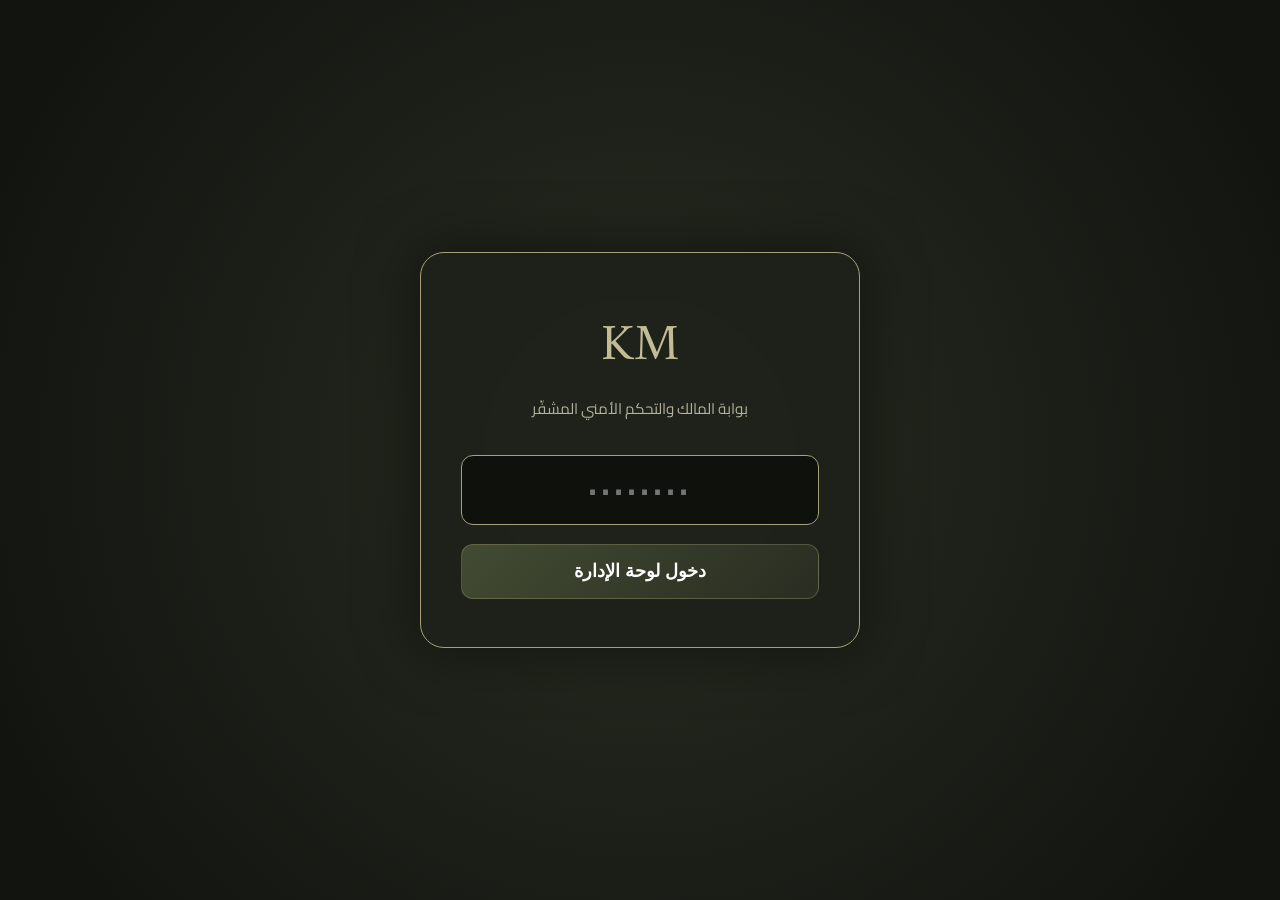
==== admin.html @ a10a1c2c "Add files via upload KM" ====
<!DOCTYPE html>
<html lang="ar" dir="rtl">
<head>
  <meta charset="UTF-8">
  <meta name="viewport" content="width=device-width, initial-scale=1.0">
  <title>KM Parfums | بوابة الإدارة والتحكم الملكية الشاملة</title>
  <link rel="preconnect" href="https://fonts.googleapis.com">
  <link rel="preconnect" href="https://fonts.gstatic.com" crossorigin>
  <link href="https://fonts.googleapis.com/css2?family=Amiri:wght@700&family=Cairo:wght@400;600;700;800&display=swap" rel="stylesheet">
  <link rel="stylesheet" href="https://cdnjs.cloudflare.com/ajax/libs/font-awesome/6.5.0/css/all.min.css">
  
  <style>
    :root {
      --bg-deep: #161814;
      --bg-gradient: radial-gradient(circle at 50% 20%, #292d22 0%, #1e221a 50%, #121410 100%);
      --sidebar-bg: #191c14;
      --card-bg: rgba(41, 45, 34, 0.65);
      --card-inner: rgba(22, 24, 20, 0.85);
      --olive-dark: #292d22;
      --olive-deep: #424b32;
      --sand-gold: #a6a078;
      --sand-light: #c2bc95;
      --cream: #f1ebdd;
      --text: #f1ebdd;
      --text-muted: #b5b19c;
      --border-gold: rgba(166, 160, 120, 0.35);
      --border-soft: rgba(241, 235, 221, 0.12);
      --gold: #a6a078;
      --gold-light: #c2bc95;
      --burgundy: #424b32;
      --tiger-amber: #292d22;
      --border: rgba(166, 160, 120, 0.35);
      --success: #25d366;
      --danger: #cf4d4d;
      --warning: #e09f22;
    }

    * { margin: 0; padding: 0; box-sizing: border-box; }
    body {
      background: var(--bg-deep);
      background-image: var(--bg-gradient);
      background-attachment: fixed;
      color: var(--text);
      font-family: 'Cairo', sans-serif;
      min-height: 100vh;
      overflow-x: hidden;
    }

    /* شاشة تسجيل الدخول المشفّرة */
    #lockScreen {
      position: fixed;
      inset: 0;
      background: radial-gradient(circle at center, #292d22 0%, #121410 90%);
      z-index: 99999;
      display: flex;
      align-items: center;
      justify-content: center;
      padding: 1.5rem;
    }
    .lock-box {
      background: rgba(30, 34, 26, 0.9);
      border: 1px solid var(--gold);
      border-radius: 24px;
      padding: 3rem 2.5rem;
      width: 100%;
      max-width: 440px;
      text-align: center;
      box-shadow: 0 0 60px rgba(0, 0, 0, 0.5);
      backdrop-filter: blur(15px);
    }
    .lock-box .brand {
      font-family: 'Amiri', serif;
      font-size: 3.2rem;
      color: var(--gold-light);
      margin-bottom: 0.2rem;
    }
    .lock-box p {
      color: var(--text-muted);
      font-size: 0.95rem;
      margin-bottom: 2rem;
    }
    .lock-input {
      width: 100%;
      padding: 1rem;
      background: #0f110d;
      border: 1px solid var(--border);
      border-radius: 12px;
      color: var(--gold-light);
      text-align: center;
      font-size: 1.2rem;
      letter-spacing: 4px;
      margin-bottom: 1.2rem;
      outline: none;
    }
    .lock-input:focus { border-color: var(--gold); }
    .btn-unlock {
      width: 100%;
      background: linear-gradient(135deg, var(--olive-deep), var(--olive-dark));
      border: 1px solid var(--border-gold);
      color: #fff;
      padding: 1rem;
      border-radius: 12px;
      font-size: 1.1rem;
      font-weight: 700;
      cursor: pointer;
      transition: 0.3s;
    }
    .btn-unlock:hover { opacity: 0.95; transform: translateY(-2px); }

    /* الهيكل العام وتجاوب الجوال */
    .dashboard-layout {
      display: none;
      min-height: 100vh;
      position: relative;
    }
    .mobile-header {
      display: none;
      background: rgba(25, 28, 20, 0.95);
      border-bottom: 1px solid var(--border);
      padding: 1rem 1.5rem;
      justify-content: space-between;
      align-items: center;
      position: sticky;
      top: 0;
      z-index: 1000;
    }
    .mobile-header h2 {
      font-family: 'Amiri', serif;
      color: var(--gold);
      font-size: 1.6rem;
    }
    .hamburger-btn {
      background: transparent;
      border: none;
      color: var(--gold);
      font-size: 1.5rem;
      cursor: pointer;
    }

    .sidebar {
      width: 280px;
      background: rgba(25, 28, 20, 0.95);
      border-left: 1px solid var(--border);
      padding: 2rem 1.2rem;
      position: fixed;
      top: 0;
      bottom: 0;
      right: 0;
      display: flex;
      flex-direction: column;
      gap: 1rem;
      z-index: 1001;
      backdrop-filter: blur(15px);
      transition: transform 0.3s ease;
    }
    .sidebar-header {
      text-align: center;
      margin-bottom: 1rem;
      border-bottom: 1px solid var(--border-soft);
      padding-bottom: 1rem;
    }
    .sidebar-header h2 {
      font-family: 'Amiri', serif;
      color: var(--gold);
      font-size: 2.2rem;
    }
    .sidebar-nav {
      display: flex;
      flex-direction: column;
      gap: 0.5rem;
      flex-grow: 1;
      overflow-y: auto;
    }
    .nav-btn {
      background: transparent;
      border: 1px solid transparent;
      color: var(--text-muted);
      padding: 0.85rem 1rem;
      border-radius: 12px;
      text-align: right;
      font-size: 0.95rem;
      font-family: inherit;
      cursor: pointer;
      display: flex;
      align-items: center;
      gap: 0.8rem;
      transition: 0.25s;
    }
    .nav-btn:hover, .nav-btn.active {
      background: var(--burgundy);
      color: var(--gold-light);
      border-color: var(--border);
    }
    .logout-btn {
      color: var(--danger);
      background: rgba(217, 56, 58, 0.1);
      border: 1px solid rgba(217, 56, 58, 0.3);
    }

    .sidebar-overlay {
      display: none;
      position: fixed;
      inset: 0;
      background: rgba(0,0,0,0.6);
      backdrop-filter: blur(4px);
      z-index: 1000;
    }

    .main-wrapper {
      margin-right: 280px;
      padding: 2.5rem;
      flex-grow: 1;
      max-width: 100%;
    }
    .tab-section { display: none; }
    .tab-section.active { display: block; animation: fadeIn 0.3s ease; }

    @keyframes fadeIn {
      from { opacity: 0; transform: translateY(6px); }
      to { opacity: 1; transform: translateY(0); }
    }

    /* الإحصائيات */
    .stats-cards {
      display: grid;
      grid-template-columns: repeat(auto-fit, minmax(240px, 1fr));
      gap: 1.5rem;
      margin-bottom: 2rem;
    }
    .stat-card {
      background: var(--card-bg);
      border: 1px solid var(--border-soft);
      border-radius: 18px;
      padding: 1.5rem;
      display: flex;
      align-items: center;
      gap: 1.2rem;
      backdrop-filter: blur(10px);
    }
    .stat-icon {
      width: 55px;
      height: 55px;
      background: rgba(166, 160, 120, 0.15);
      border: 1px solid var(--gold);
      border-radius: 14px;
      display: flex;
      align-items: center;
      justify-content: center;
      font-size: 1.5rem;
      color: var(--gold);
    }
    .stat-val { font-size: 1.8rem; font-weight: 800; color: #fff; }
    .stat-label { font-size: 0.85rem; color: var(--text-muted); }

    /* الحاويات والجداول */
    .content-box {
      background: var(--card-bg);
      border: 1px solid var(--border);
      border-radius: 20px;
      padding: 2rem;
      margin-bottom: 2.5rem;
      backdrop-filter: blur(12px);
    }
    .content-box h3 {
      font-family: 'Amiri', serif;
      color: var(--gold-light);
      font-size: 1.6rem;
      margin-bottom: 1.5rem;
      display: flex;
      align-items: center;
      justify-content: space-between;
      flex-wrap: wrap;
      gap: 1rem;
    }

    .form-grid {
      display: grid;
      grid-template-columns: repeat(auto-fit, minmax(240px, 1fr));
      gap: 1.2rem;
      margin-bottom: 1.2rem;
    }
    .form-group {
      display: flex;
      flex-direction: column;
      gap: 0.4rem;
    }
    .form-group.full { grid-column: 1 / -1; }
    label { font-size: 0.88rem; color: var(--gold-light); font-weight: 600; }
    input, select, textarea {
      background: var(--card-inner);
      border: 1px solid var(--border-soft);
      color: #fff;
      padding: 0.8rem 1rem;
      border-radius: 10px;
      font-family: inherit;
      font-size: 0.95rem;
      width: 100%;
    }
    input:focus, select:focus, textarea:focus {
      border-color: var(--gold);
      outline: none;
    }

    /* صناديق السحب والإفلات التفاعلية */
    .dropzone-box {
      border: 2px dashed var(--border);
      background: rgba(15, 17, 13, 0.4);
      border-radius: 14px;
      padding: 1.8rem;
      text-align: center;
      cursor: pointer;
      transition: 0.25s;
      position: relative;
    }
    .dropzone-box:hover, .dropzone-box.dragover {
      border-color: var(--gold);
      background: rgba(166, 160, 120, 0.1);
    }
    .dropzone-box i { font-size: 2.3rem; color: var(--gold); margin-bottom: 0.5rem; }
    .dropzone-box p { font-size: 0.88rem; color: var(--text-muted); }
    .preview-box {
      margin-top: 1rem;
      display: flex;
      align-items: center;
      gap: 1rem;
      background: rgba(0,0,0,0.3);
      padding: 0.8rem;
      border-radius: 12px;
      border: 1px solid var(--border-soft);
    }
    .preview-box img {
      width: 80px;
      height: 80px;
      border-radius: 10px;
      object-fit: cover;
      border: 1px solid var(--gold);
    }

    .btn-main {
      background: linear-gradient(135deg, var(--olive-deep), var(--olive-dark));
      color: #fff;
      border: 1px solid var(--border);
      padding: 0.8rem 1.8rem;
      border-radius: 10px;
      font-weight: 700;
      cursor: pointer;
      font-family: inherit;
      transition: 0.25s;
      display: inline-flex;
      align-items: center;
      gap: 0.5rem;
      justify-content: center;
    }
    .btn-main:hover { opacity: 0.95; transform: translateY(-2px); }

    .btn-secondary {
      background: var(--card-inner);
      border: 1px solid var(--border);
      color: var(--gold-light);
      padding: 0.6rem 1.2rem;
      border-radius: 8px;
      font-family: inherit;
      font-size: 0.85rem;
      cursor: pointer;
      display: inline-flex;
      align-items: center;
      gap: 0.4rem;
      transition: 0.2s;
    }
    .btn-secondary:hover { background: var(--burgundy); color: #fff; }

    .table-responsive {
      width: 100%;
      overflow-x: auto;
      -webkit-overflow-scrolling: touch;
    }
    table {
      width: 100%;
      min-width: 650px;
      border-collapse: collapse;
      margin-top: 1rem;
    }
    th, td {
      padding: 1rem;
      text-align: right;
      border-bottom: 1px solid var(--border-soft);
      font-size: 0.9rem;
    }
    th {
      color: var(--gold);
      font-weight: 700;
      background: rgba(255,255,255,0.02);
    }

    .badge {
      display: inline-flex;
      align-items: center;
      gap: 0.35rem;
      padding: 0.3rem 0.75rem;
      border-radius: 20px;
      font-size: 0.78rem;
      font-weight: 600;
    }
    .badge-in-stock { background: rgba(37, 211, 102, 0.2); color: var(--success); }
    .badge-temp-stop { background: rgba(217, 56, 58, 0.2); color: var(--danger); }
    .badge-coming { background: rgba(224, 159, 34, 0.2); color: var(--warning); }
    .badge-tag { background: var(--burgundy); color: var(--gold-light); border: 1px solid var(--border); }

    .actions-cell {
      display: flex;
      gap: 0.4rem;
      align-items: center;
    }
    .btn-act {
      background: #20241b;
      border: 1px solid var(--border-soft);
      color: #fff;
      padding: 0.4rem 0.8rem;
      border-radius: 8px;
      cursor: pointer;
      font-size: 0.85rem;
      transition: 0.2s;
    }
    .btn-act:hover { border-color: var(--gold); color: var(--gold); }
    .btn-act.del { color: var(--danger); }
    .btn-act.approve { color: var(--success); }
    .btn-act.pin { color: var(--warning); }

    .review-manage-card {
      background: var(--card-inner);
      border: 1px solid var(--border-soft);
      border-radius: 14px;
      padding: 1.4rem;
      margin-bottom: 1.2rem;
    }
    .review-manage-card.pinned {
      border-color: var(--gold);
      box-shadow: 0 0 15px rgba(166, 160, 120, 0.2);
    }
    .reply-box {
      margin-top: 1rem;
      padding-top: 1rem;
      border-top: 1px dashed rgba(255,255,255,0.1);
      display: flex;
      gap: 0.6rem;
    }

    #toastNotification {
      position: fixed;
      bottom: 2rem;
      left: 2rem;
      background: rgba(30, 34, 26, 0.95);
      border: 1px solid var(--gold);
      color: var(--gold-light);
      padding: 0.9rem 1.6rem;
      border-radius: 12px;
      display: flex;
      align-items: center;
      gap: 0.8rem;
      font-weight: 700;
      box-shadow: 0 10px 30px rgba(0, 0, 0, 0.6);
      transform: translateY(100px);
      opacity: 0;
      transition: 0.35s ease;
      z-index: 100000;
      backdrop-filter: blur(10px);
    }
    #toastNotification.show {
      transform: translateY(0);
      opacity: 1;
    }

    @media (max-width: 992px) {
      .main-wrapper { margin-right: 0; padding: 1.5rem; }
      .mobile-header { display: flex; }
      .sidebar { transform: translateX(100%); }
      .sidebar.open { transform: translateX(0); }
      .sidebar-overlay.active { display: block; }
    }
  </style>
</head>
<body>

  <!-- تنبيه ناعم بديل لـ alert -->
  <div id="toastNotification"><i class="fa-solid fa-circle-check" style="color:var(--success);"></i> <span id="toastMsg">تم الحفظ بنجاح</span></div>

  <!-- شاشة الدخول المشفّرة -->
  <div id="lockScreen">
    <div class="lock-box">
      <div class="brand">KM</div>
      <p>بوابة المالك والتحكم الأمني المشفّر</p>
      <input type="password" id="passInput" class="lock-input" placeholder="••••••••" autofocus>
      <button class="btn-unlock" onclick="handleLogin()">دخول لوحة الإدارة</button>
    </div>
  </div>

  <!-- الهيكل الرئيسي -->
  <div class="dashboard-layout" id="dashboardLayout">
    
    <header class="mobile-header">
      <h2>KM PARFUMS</h2>
      <button class="hamburger-btn" onclick="toggleSidebar()"><i class="fa-solid fa-bars"></i></button>
    </header>

    <div class="sidebar-overlay" id="sidebarOverlay" onclick="toggleSidebar()"></div>

    <!-- القائمة الجانبية -->
    <aside class="sidebar" id="sidebar">
      <div class="sidebar-header">
        <h2 id="sidebarLogoText">KM</h2>
        <span style="font-size: 0.75rem; color: var(--gold); letter-spacing: 2px;">PERFUMES ADMIN</span>
      </div>
      <nav class="sidebar-nav">
        <button class="nav-btn active" onclick="switchTab('analytics')"><i class="fa-solid fa-chart-line"></i> الإحصائيات والتفاعل</button>
        <button class="nav-btn" onclick="switchTab('products')"><i class="fa-solid fa-bottle-droplet"></i> إدارة العطور والكتالوج</button>
        <button class="nav-btn" onclick="switchTab('featured-edition')"><i class="fa-solid fa-crown"></i> الإصدار الاستثنائي</button>
        <button class="nav-btn" onclick="switchTab('reviews')"><i class="fa-solid fa-star-half-stroke"></i> التعليقات والردود</button>
        <button class="nav-btn" onclick="switchTab('store-settings')"><i class="fa-solid fa-sliders"></i> الواجهة والشعار والبانرات</button>
        <button class="nav-btn" onclick="switchTab('security')"><i class="fa-solid fa-shield-halved"></i> الأمان وكلمة السر</button>
      </nav>
      <button class="nav-btn logout-btn" onclick="handleLogout()"><i class="fa-solid fa-arrow-right-from-bracket"></i> تسجيل الخروج</button>
    </aside>

    <!-- مساحة العمل الرئيسية -->
    <main class="main-wrapper">
      
      <!-- 1. الإحصائيات والتفاعل -->
      <section id="tab-analytics" class="tab-section active">
        <div class="stats-cards">
          <div class="stat-card">
            <div class="stat-icon"><i class="fa-solid fa-arrow-pointer"></i></div>
            <div>
              <div class="stat-val" id="statWhatsAppClicks">0</div>
              <div class="stat-label">إجمالي نقرات طلبات الواتساب</div>
            </div>
          </div>
          <div class="stat-card">
            <div class="stat-icon"><i class="fa-solid fa-bottle-water"></i></div>
            <div>
              <div class="stat-val" id="statTotalProducts">0</div>
              <div class="stat-label">إجمالي العطور بالمتجر</div>
            </div>
          </div>
          <div class="stat-card">
            <div class="stat-icon"><i class="fa-solid fa-comments"></i></div>
            <div>
              <div class="stat-val" id="statPendingReviews">0</div>
              <div class="stat-label">تقييمات معلقة للمراجعة</div>
            </div>
          </div>
        </div>

        <div class="content-box">
          <h3>
            <span><i class="fa-solid fa-fire"></i> العطور الأكثر طلباً ونقراً عبر واتساب</span>
            <button class="btn-secondary" onclick="simulateWhatsAppClickDemo()"><i class="fa-solid fa-plus"></i> اختبار تسجيل نقرة تجريبية</button>
          </h3>
          <div class="table-responsive">
            <table>
              <thead>
                <tr>
                  <th>العطر</th>
                  <th>التصنيف</th>
                  <th>السعر</th>
                  <th>إجمالي النقرات</th>
                  <th>الحالة</th>
                </tr>
              </thead>
              <tbody id="topClickedTable"></tbody>
            </table>
          </div>
        </div>

        <div class="content-box">
          <h3>
            <span><i class="fa-solid fa-list-check"></i> سجل زوار التحويل لطلب الواتساب (Detailed Logs)</span>
            <button class="btn-secondary" onclick="clearWhatsAppLogs()"><i class="fa-solid fa-trash"></i> تصفير السجل</button>
          </h3>
          <div class="table-responsive">
            <table>
              <thead>
                <tr>
                  <th>وقت وتاريخ النقرة</th>
                  <th>اسم العطر المطلوب</th>
                  <th>السعر</th>
                  <th>نوع الجهاز</th>
                </tr>
              </thead>
              <tbody id="clickLogsTableBody"></tbody>
            </table>
          </div>
        </div>
      </section>

      <!-- 2. إدارة العطور -->
      <section id="tab-products" class="tab-section">
        <div class="content-box">
          <h3 id="formTitle">إضافة عطر جديد للتشكيلة الملكية</h3>
          <form id="productForm" onsubmit="handleSaveProduct(event)">
            <input type="hidden" id="editProductId" value="">
            
            <div class="form-grid">
              <div class="form-group">
                <label>اسم العطر</label>
                <input type="text" id="pName" placeholder="مثال: KM Black Tiger Oud" required>
              </div>

              <div class="form-group">
                <div style="display:flex; justify-content:space-between; align-items:center;">
                  <label>القسم / التصنيف</label>
                  <button type="button" class="btn-secondary" style="padding:0.2rem 0.6rem; font-size:0.75rem;" onclick="openCategoryModal()">
                    <i class="fa-solid fa-gear"></i> إدارة وحذف الأقسام
                  </button>
                </div>
                <select id="pCategory" onchange="handleCategorySelection(this.value)"></select>
              </div>

              <div class="form-group" id="customCategoryGroup" style="display:none;">
                <label>اسم التصنيف الجديد</label>
                <input type="text" id="pCustomCategory" placeholder="اكتب التصنيف الجديد هنا...">
              </div>

              <div class="form-group">
                <label>السعر الحالي (ر.س)</label>
                <input type="number" id="pPrice" placeholder="1250" required>
              </div>

              <div class="form-group">
                <label>سعر ما قبل الخصم (اختياري)</label>
                <input type="number" id="pOldPrice" placeholder="1600">
              </div>

              <div class="form-group">
                <label>حالة المخزون</label>
                <select id="pStock">
                  <option value="available">متوفر للطلب الفوري</option>
                  <option value="temp_out">متوقف مؤقتاً (نفد المخزون)</option>
                  <option value="coming_soon">قريباً في الأسواق</option>
                </select>
              </div>

              <div class="form-group">
                <label>شارة العطر الترويجية</label>
                <select id="pBadge">
                  <option value="">بدون شارة</option>
                  <option value="best_seller">الأكثر مبيعاً (أيقونة شعلة)</option>
                  <option value="special_discount">خصم خاص (أيقونة نجمة)</option>
                  <option value="limited_edition">إصدار محدود (أيقونة تاج)</option>
                  <option value="exclusive">حصري لعام 2026</option>
                </select>
              </div>

              <div class="form-group full">
                <label>صورة العطر</label>
                <div class="dropzone-box" id="dropzoneProduct" onclick="document.getElementById('fileInputProduct').click()">
                  <i class="fa-solid fa-cloud-arrow-up"></i>
                  <p>اسحب وأفلت صورة العطر هنا أو اضغط لاختيارها من جهازك</p>
                  <input type="file" id="fileInputProduct" accept="image/*" style="display:none;" onchange="handleFileSelect(event, 'pImage', 'productImgPreview')">
                </div>
                <input type="hidden" id="pImage">
                <div class="preview-box" id="productImgPreviewBox" style="display:none;">
                  <img id="productImgPreview" src="" alt="معاينة العطر">
                  <div>
                    <p style="font-size:0.85rem; color:var(--gold-light);">تم تحميل صورة العطر بنجاح</p>
                    <button type="button" class="btn-act del" onclick="clearSelectedImage('pImage', 'productImgPreviewBox')"><i class="fa-solid fa-trash"></i> حذف الصورة</button>
                  </div>
                </div>
              </div>

              <div class="form-group full">
                <label>الهرم العطري والمكونات الأساسية</label>
                <input type="text" id="pNotes" placeholder="دهن عود كمبودي معتق • جلد إيطالي • لمسات برغندي" required>
              </div>

              <div class="form-group full">
                <label>الوصف الفاخر</label>
                <textarea id="pDesc" rows="3" placeholder="وصف شعوري يعبر عن شخصية وهيبة العطر..." required></textarea>
              </div>
            </div>

            <div style="display:flex; gap:1rem; flex-wrap:wrap;">
              <button type="submit" class="btn-main" id="saveProdBtn"><i class="fa-solid fa-check"></i> حفظ ونشر العطر بالمتجر</button>
              <button type="button" class="btn-secondary" onclick="resetProductForm()" style="display:none;" id="cancelEditBtn">إلغاء التعديل</button>
            </div>
          </form>
        </div>

        <div class="content-box">
          <h3>
            <span>قائمة العطور والتحكم بالترتيب</span>
            <div style="display:flex; gap:0.5rem; flex-wrap:wrap;">
              <button class="btn-secondary" onclick="exportProductsToCSV()"><i class="fa-solid fa-file-excel"></i> تصدير Excel</button>
              <button class="btn-secondary" onclick="window.print()"><i class="fa-solid fa-print"></i> طباعة / PDF</button>
            </div>
          </h3>
          <div class="table-responsive">
            <table>
              <thead>
                <tr>
                  <th>الترتيب</th>
                  <th>الصورة</th>
                  <th>الاسم</th>
                  <th>القسم</th>
                  <th>السعر</th>
                  <th>الشارة</th>
                  <th>المخزون</th>
                  <th>الإجراءات</th>
                </tr>
              </thead>
              <tbody id="productsTableBody"></tbody>
            </table>
          </div>
        </div>
      </section>

      <!-- 3. قسم التحكم بالإصدار الاستثنائي -->
      <section id="tab-featured-edition" class="tab-section">
        <div class="content-box">
          <h3><i class="fa-solid fa-crown"></i> إدارة بطاقة "الإصدار الاستثنائي" في المتجر</h3>
          <div class="form-grid">
            <div class="form-group full">
              <label>عنوان العطر الاستثنائي</label>
              <input type="text" id="featuredTitle" placeholder="مثال: KM Tiger Oud • النمر الأسود">
            </div>

            <div class="form-group full">
              <label>الوصف الترويجي للعطر الاستثنائي</label>
              <textarea id="featuredDesc" rows="3" placeholder="وصف التجربة الحسية والفوحان..."></textarea>
            </div>

            <div class="form-group full">
              <label>صورة زجاجة الإصدار الاستثنائي (سحب وإفلات)</label>
              <div class="dropzone-box" id="dropzoneFeatured" onclick="document.getElementById('fileInputFeatured').click()">
                <i class="fa-solid fa-image"></i>
                <p>اسحب صورة الزجاجة هنا أو اضغط للاختيار من جهازك</p>
                <input type="file" id="fileInputFeatured" accept="image/*" style="display:none;" onchange="handleFileSelect(event, 'featuredImgData', 'featuredImgPreview')">
              </div>
              <input type="hidden" id="featuredImgData">
              <div class="preview-box" id="featuredImgPreviewBox" style="display:none;">
                <img id="featuredImgPreview" src="" alt="معاينة الإصدار الاستثنائي">
                <div>
                  <p style="font-size:0.85rem; color:var(--gold-light);">تم تحميل صورة الزجاجة بنجاح</p>
                  <button type="button" class="btn-act del" onclick="clearSelectedImage('featuredImgData', 'featuredImgPreviewBox')"><i class="fa-solid fa-trash"></i> حذف</button>
                </div>
              </div>
            </div>

            <div class="form-group full">
              <label>قمة العطر (المقدمة)</label>
              <input type="text" id="featuredNotesTop" placeholder="مثال: الهيل الهندي، الزعفران الملكي، ولمسات البرغموت">
            </div>

            <div class="form-group full">
              <label>قلب العطر (الوسط)</label>
              <input type="text" id="featuredNotesHeart" placeholder="مثال: الجلد الإيطالي المدبوغ، الورد الدمشقي، والباتشولي">
            </div>

            <div class="form-group full">
              <label>قاعدة العطر (الثبات)</label>
              <input type="text" id="featuredNotesBase" placeholder="مثال: دهن عود كمبودي معتق، كهرمان دافئ، وأخشاب الأرز">
            </div>
          </div>
          <button class="btn-main" onclick="saveFeaturedEditionSettings()"><i class="fa-solid fa-floppy-disk"></i> حفظ وتحديث الإصدار الاستثنائي بالمتجر</button>
        </div>
      </section>

      <!-- 4. التعليقات والردود -->
      <section id="tab-reviews" class="tab-section">
        <div class="content-box">
          <h3>التعليقات المعلقة (بانتظار الموافقة)</h3>
          <div id="pendingReviewsContainer"></div>
        </div>

        <div class="content-box">
          <h3>
            <span>التعليقات المنشورة والردود والتثبيت</span>
            <button class="btn-secondary" onclick="exportReviewsToCSV()"><i class="fa-solid fa-file-excel"></i> تصدير التقييمات Excel</button>
          </h3>
          <div id="approvedReviewsContainer"></div>
        </div>
      </section>

      <!-- 5. إعدادات الشعار والواجهة والبانرات وروابط التواصل -->
      <section id="tab-store-settings" class="tab-section">
        
        <!-- التحكم باللوجو العلوي والسفلي -->
        <div class="content-box">
          <h3><i class="fa-solid fa-signature"></i> التحكم بشعار وهوية المتجر (Logo & Branding)</h3>
          <div class="form-grid">
            <div class="form-group">
              <label>اسم الشعار الرئيسي (Header Logo)</label>
              <input type="text" id="settingLogoMain" placeholder="KM">
            </div>
            <div class="form-group">
              <label>النص الفرعي للشعار</label>
              <input type="text" id="settingLogoSub" placeholder="HAUTE PARFUMERIE">
            </div>
            <div class="form-group">
              <label>الشعار المائي الكبير في الفوتر (Watermark)</label>
              <input type="text" id="settingLogoWatermark" placeholder="KM">
            </div>
            <div class="form-group full">
              <label>أو رفع صورة شعار بديلة (سحب وإفلات)</label>
              <div class="dropzone-box" id="dropzoneLogo" onclick="document.getElementById('fileInputLogo').click()">
                <i class="fa-solid fa-gem"></i>
                <p>اسحب صورة الشعار هنا أو اضغط لرفعها من جهازك</p>
                <input type="file" id="fileInputLogo" accept="image/*" style="display:none;" onchange="handleFileSelect(event, 'settingLogoImg', 'logoImgPreview')">
              </div>
              <input type="hidden" id="settingLogoImg">
              <div class="preview-box" id="logoImgPreviewBox" style="display:none;">
                <img id="logoImgPreview" src="" alt="معاينة اللوجو">
                <div>
                  <p style="font-size:0.85rem; color:var(--gold-light);">تم تحميل صورة الشعار بنجاح</p>
                  <button type="button" class="btn-act del" onclick="clearSelectedImage('settingLogoImg', 'logoImgPreviewBox')"><i class="fa-solid fa-trash"></i> حذف</button>
                </div>
              </div>
            </div>
          </div>
          <button class="btn-main" onclick="saveBrandSettings()"><i class="fa-solid fa-floppy-disk"></i> حفظ وتحديث الشعار في المتجر</button>
        </div>

        <!-- صورة البانر في الهيرو ومعلومات الواجهة -->
        <div class="content-box">
          <h3><i class="fa-solid fa-image"></i> واجهة الهيرو والبانر الرئيسي</h3>
          <div class="form-grid">
            <div class="form-group full">
              <label>نص شريط الإعلانات أعلى المتجر</label>
              <input type="text" id="settingAnnouncement" placeholder="شحن مجاني لكافة طلبات العطور الملكية هذا الأسبوع">
            </div>
            <div class="form-group full">
              <label>العنوان الرئيسي في واجهة الهيرو</label>
              <input type="text" id="settingHeroTitle" placeholder="عطور تفوح بالهيبة، تخلد حضورك">
            </div>
            <div class="form-group full">
              <label>الوصف الترويجي في واجهة الهيرو</label>
              <textarea id="settingHeroSubtitle" rows="2"></textarea>
            </div>
            
            <div class="form-group full">
              <label>صورة زجاجة العطر في الهيرو (سحب وإفلات بدلاً من الرابط)</label>
              <div class="dropzone-box" id="dropzoneHero" onclick="document.getElementById('fileInputHero').click()">
                <i class="fa-solid fa-cloud-arrow-up"></i>
                <p>اسحب صورة الزجاجة للبانر هنا أو اضغط لاختيارها من جهازك</p>
                <input type="file" id="fileInputHero" accept="image/*" style="display:none;" onchange="handleFileSelect(event, 'settingHeroImageData', 'heroImgPreview')">
              </div>
              <input type="hidden" id="settingHeroImageData">
              <div class="preview-box" id="heroImgPreviewBox" style="display:none;">
                <img id="heroImgPreview" src="" alt="معاينة بانر الهيرو">
                <div>
                  <p style="font-size:0.85rem; color:var(--gold-light);">تم تحميل صورة البانر بنجاح</p>
                  <button type="button" class="btn-act del" onclick="clearSelectedImage('settingHeroImageData', 'heroImgPreviewBox')"><i class="fa-solid fa-trash"></i> حذف</button>
                </div>
              </div>
            </div>

            <div class="form-group">
              <label>اسم الإصدار أسفل الزجاجة بالهيرو</label>
              <input type="text" id="settingHeroTagName" placeholder="مثال: عود النمر • Tiger Oud">
            </div>
            <div class="form-group">
              <label>السعر أسفل الزجاجة بالهيرو</label>
              <input type="text" id="settingHeroTagPrice" placeholder="مثال: 1,250 ر.س">
            </div>
          </div>
          <button class="btn-main" onclick="saveBannerSettings()"><i class="fa-solid fa-floppy-disk"></i> حفظ وتحديث واجهة المتجر</button>
        </div>

        <!-- إعدادات الواتساب وروابط التواصل -->
        <div class="content-box">
          <h3><i class="fa-brands fa-whatsapp"></i> إعدادات الواتساب والتواصل الاجتماعي</h3>
          <div class="form-grid">
            <div class="form-group">
              <label>رقم هاتف الواتساب (مع الرمز الدولي بدون +)</label>
              <input type="text" id="settingWhatsapp" placeholder="966500000000">
            </div>
            <div class="form-group">
              <label><i class="fa-brands fa-instagram"></i> رابط إنستغرام</label>
              <input type="url" id="settingInstagram" placeholder="https://instagram.com/yourbrand">
            </div>
            <div class="form-group">
              <label><i class="fa-brands fa-tiktok"></i> رابط تيك توك</label>
              <input type="url" id="settingTiktok" placeholder="https://tiktok.com/@yourbrand">
            </div>
            <div class="form-group">
              <label><i class="fa-brands fa-snapchat"></i> رابط سناب شات</label>
              <input type="url" id="settingSnapchat" placeholder="https://snapchat.com/add/yourbrand">
            </div>
            <div class="form-group full">
              <label>قالب رسالة الطلب التلقائية</label>
              <textarea id="settingMsgTemplate" rows="3"></textarea>
            </div>
          </div>
          <button class="btn-main" onclick="saveWhatsappAndSocial()"><i class="fa-solid fa-floppy-disk"></i> حفظ إعدادات التواصل والواتساب</button>
        </div>
      </section>

      <!-- 6. الأمان وكلمة السر -->
      <section id="tab-security" class="tab-section">
        <div class="content-box">
          <h3>تعديل كلمة مرور لوحة الإدارة</h3>
          <div class="form-grid" style="max-width: 420px;">
            <div class="form-group full">
              <label>كلمة المرور الحالية</label>
              <input type="password" id="oldPass">
            </div>
            <div class="form-group full">
              <label>كلمة المرور الجديدة</label>
              <input type="password" id="newPass">
            </div>
          </div>
          <button class="btn-main" onclick="changeAdminPassword()"><i class="fa-solid fa-key"></i> تحديث الرمز السري</button>
        </div>
      </section>

    </main>
  </div>

  <!-- نافذة إدارة وحذف التصنيفات -->
  <div id="categoryModal" style="display:none; position:fixed; inset:0; background:rgba(0,0,0,0.75); backdrop-filter:blur(6px); z-index:100002; align-items:center; justify-content:center; padding:1.5rem;">
    <div class="content-box" style="width:100%; max-width:480px; margin:0; background:rgba(28, 32, 24, 0.98); border:1px solid var(--gold); box-shadow:0 10px 40px rgba(0,0,0,0.8);">
      <div style="display:flex; justify-content:space-between; align-items:center; margin-bottom:1.2rem; border-bottom:1px solid var(--border-soft); padding-bottom:0.8rem;">
        <h3 style="margin:0; font-size:1.3rem; color:var(--gold);"><i class="fa-solid fa-tags"></i> إدارة وحذف الأقسام</h3>
        <button type="button" class="btn-act" onclick="closeCategoryModal()" style="font-size:1rem;"><i class="fa-solid fa-xmark"></i></button>
      </div>
      
      <p style="font-size:0.82rem; color:var(--text-muted); margin-bottom:1rem;">يمكنك حذف أي تصنيف تريده، وسيتم إزالته من القوائم فوراً.</p>

      <div id="categoriesManageList" style="display:flex; flex-direction:column; gap:0.6rem; max-height:280px; overflow-y:auto; margin-bottom:1.5rem;">
        <!-- عناصر الأقسام تظهر هنا تلقائياً -->
      </div>

      <div style="text-align:left;">
        <button type="button" class="btn-secondary" onclick="closeCategoryModal()">إغلاق</button>
      </div>
    </div>
  </div>

<script>
    const DEFAULT_PASS = "km2026";

    function showToast(msg) {
      const toast = document.getElementById("toastNotification");
      const text = document.getElementById("toastMsg");
      if (!toast) return;
      text.innerText = msg;
      toast.classList.add("show");
      setTimeout(() => {
        toast.classList.remove("show");
      }, 2800);
    }

    function getStoredPassword() {
      return localStorage.getItem("km_admin_pass") || DEFAULT_PASS;
    }

    function handleLogin() {
      const entered = document.getElementById("passInput").value;
      if (entered === getStoredPassword()) {
        sessionStorage.setItem("km_auth", "true");
        showDashboard();
      } else {
        showToast("رمز المرور غير صحيح! يرجى إعادة المحاولة.");
        document.getElementById("passInput").value = "";
      }
    }

    document.getElementById("passInput")?.addEventListener("keypress", function(e) {
      if (e.key === "Enter") handleLogin();
    });

    function handleLogout() {
      sessionStorage.removeItem("km_auth");
      location.reload();
    }

    function checkAuth() {
      if (sessionStorage.getItem("km_auth") === "true") {
        showDashboard();
      }
    }

    function showDashboard() {
      if (document.getElementById("lockScreen")) document.getElementById("lockScreen").style.display = "none";
      if (document.getElementById("dashboardLayout")) document.getElementById("dashboardLayout").style.display = "block";
      initCategories();
      loadAllAdminData();
      setupAllDropzones();
    }

    function toggleSidebar() {
      document.getElementById("sidebar").classList.toggle("open");
      document.getElementById("sidebarOverlay").classList.toggle("active");
    }

    function switchTab(tabId) {
      document.querySelectorAll(".tab-section").forEach(sec => sec.classList.remove("active"));
      document.querySelectorAll(".nav-btn").forEach(btn => btn.classList.remove("active"));
      
      const targetSec = document.getElementById("tab-" + tabId);
      if (targetSec) targetSec.classList.add("active");
      if (window.event && window.event.currentTarget) {
        window.event.currentTarget.classList.add("active");
      }
      if (window.innerWidth <= 992) {
        toggleSidebar();
      }
    }

    function changeAdminPassword() {
      const oldP = document.getElementById("oldPass").value;
      const newP = document.getElementById("newPass").value;
      if (oldP !== getStoredPassword()) {
        showToast("كلمة المرور الحالية غير صحيحة!");
        return;
      }
      if (!newP || newP.length < 4) {
        showToast("يرجى إدخال كلمة سر لا تقل عن 4 خانات!");
        return;
      }
      localStorage.setItem("km_admin_pass", newP);
      showToast("تم تحديث كلمة المرور بنجاح!");
      document.getElementById("oldPass").value = "";
      document.getElementById("newPass").value = "";
    }

    // 2. إعداد مناطق السحب والإفلات ومعالجة الصور
    function setupAllDropzones() {
      setupDropzoneHandler("dropzoneProduct", "fileInputProduct", "pImage", "productImgPreview");
      setupDropzoneHandler("dropzoneHero", "fileInputHero", "settingHeroImageData", "heroImgPreview");
      setupDropzoneHandler("dropzoneFeatured", "fileInputFeatured", "featuredImgData", "featuredImgPreview");
      setupDropzoneHandler("dropzoneLogo", "fileInputLogo", "settingLogoImg", "logoImgPreview");
    }

    function setupDropzoneHandler(dropzoneId, inputId, hiddenFieldId, previewImgId) {
      const dropzone = document.getElementById(dropzoneId);
      if (!dropzone) return;

      ['dragenter', 'dragover'].forEach(eventName => {
        dropzone.addEventListener(eventName, (e) => {
          e.preventDefault();
          dropzone.classList.add('dragover');
        }, false);
      });
      ['dragleave', 'drop'].forEach(eventName => {
        dropzone.addEventListener(eventName, (e) => {
          e.preventDefault();
          dropzone.classList.remove('dragover');
        }, false);
      });
      dropzone.addEventListener('drop', (e) => {
        const files = e.dataTransfer.files;
        if (files && files[0]) {
          readFileAndSet(files[0], hiddenFieldId, previewImgId);
        }
      });
    }

    function handleFileSelect(e, hiddenFieldId, previewImgId) {
      const file = e.target.files[0];
      if (file) {
        readFileAndSet(file, hiddenFieldId, previewImgId);
      }
    }

    // ضغط الصور تلقائياً لمنع امتلاء التخزين وتوقف زر الحفظ
    function readFileAndSet(file, hiddenFieldId, previewImgId) {
      if (!file.type.startsWith('image/')) {
        showToast("يرجى اختيار ملف صورة صالح!");
        return;
      }
      const reader = new FileReader();
      reader.onload = function(evt) {
        const img = new Image();
        img.onload = function() {
          const maxDim = hiddenFieldId === "settingLogoImg" ? 360 : 750;
          let width = img.width;
          let height = img.height;

          if (width > maxDim || height > maxDim) {
            if (width > height) {
              height = Math.round((height * maxDim) / width);
              width = maxDim;
            } else {
              width = Math.round((width * maxDim) / height);
              height = maxDim;
            }
          }

          const canvas = document.createElement("canvas");
          canvas.width = width;
          canvas.height = height;
          const ctx = canvas.getContext("2d");
          ctx.drawImage(img, 0, 0, width, height);

          const compressedDataUrl = canvas.toDataURL(file.type.includes("png") ? "image/png" : "image/jpeg", 0.85);

          document.getElementById(hiddenFieldId).value = compressedDataUrl;
          const preview = document.getElementById(previewImgId);
          if (preview) {
            preview.src = compressedDataUrl;
            preview.parentElement.style.display = "flex";
          }
        };
        img.src = evt.target.result;
      };
      reader.readAsDataURL(file);
    }

    function clearSelectedImage(hiddenFieldId, previewBoxId) {
      document.getElementById(hiddenFieldId).value = "";
      const box = document.getElementById(previewBoxId);
      if (box) box.style.display = "none";
    }

    // 3. إدارة وحذف التصنيفات
    function getStoredCategories() {
      return JSON.parse(localStorage.getItem("km_categories")) || [
        { key: "men", label: "رجالي فاخر" },
        { key: "women", label: "نسائي مخملي" },
        { key: "oriental", label: "شرقي ملكي (عود وجلود)" },
        { key: "amber", label: "كهرمان وبرغندي" },
        { key: "unisex", label: "للجنسين" }
      ];
    }

    function initCategories() {
      const cats = getStoredCategories();
      const select = document.getElementById("pCategory");
      if (!select) return;

      const currentSelected = select.value;
      select.innerHTML = "";

      cats.forEach(c => {
        const opt = document.createElement("option");
        opt.value = c.key;
        opt.textContent = c.label;
        select.appendChild(opt);
      });

      const customOpt = document.createElement("option");
      customOpt.value = "CUSTOM_NEW";
      customOpt.textContent = "+ إضافة تصنيف جديد...";
      select.appendChild(customOpt);

      if (cats.some(c => c.key === currentSelected)) {
        select.value = currentSelected;
      }
    }

    function handleCategorySelection(val) {
      const customGroup = document.getElementById("customCategoryGroup");
      if (!customGroup) return;
      if (val === "CUSTOM_NEW") {
        customGroup.style.display = "flex";
        document.getElementById("pCustomCategory").focus();
      } else {
        customGroup.style.display = "none";
      }
    }

    function openCategoryModal() {
      renderCategoryManagerList();
      const modal = document.getElementById("categoryModal");
      if (modal) modal.style.display = "flex";
    }

    function closeCategoryModal() {
      const modal = document.getElementById("categoryModal");
      if (modal) modal.style.display = "none";
    }

    function renderCategoryManagerList() {
      const listContainer = document.getElementById("categoriesManageList");
      if (!listContainer) return;
      const cats = getStoredCategories();
      const products = getProducts();

      listContainer.innerHTML = "";

      if (cats.length === 0) {
        listContainer.innerHTML = "<p style='color:var(--text-muted); font-size:0.9rem; text-align:center;'>لا توجد تصنيفات حالياً.</p>";
        return;
      }

      cats.forEach(c => {
        const count = products.filter(p => p.category === c.key).length;
        const row = document.createElement("div");
        row.style.display = "flex";
        row.style.justifyContent = "space-between";
        row.style.alignItems = "center";
        row.style.background = "var(--card-inner)";
        row.style.padding = "0.7rem 1rem";
        row.style.borderRadius = "10px";
        row.style.border = "1px solid var(--border-soft)";

        row.innerHTML = `
          <div>
            <strong style="color:var(--gold-light); font-size:0.95rem;">${c.label}</strong>
            <span style="font-size:0.75rem; color:var(--text-muted); margin-right:0.6rem;">(${count} عطور)</span>
          </div>
          <button type="button" class="btn-act del" onclick="deleteCategory('${c.key}', '${c.label}', ${count})">
            <i class="fa-solid fa-trash"></i> حذف
          </button>
        `;
        listContainer.appendChild(row);
      });
    }

    function deleteCategory(key, label, count) {
      let confirmMsg = `هل تريد بالتأكيد حذف تصنيف "${label}"؟`;
      if (count > 0) {
        confirmMsg = `تنبيه: هذا التصنيف يحتوي على (${count}) من العطور.\nهل تريد حذف التصنيف بالرغم من ذلك؟`;
      }
      
      if (!confirm(confirmMsg)) return;

      let cats = getStoredCategories();
      cats = cats.filter(c => c.key !== key);
      localStorage.setItem("km_categories", JSON.stringify(cats));

      initCategories();
      renderCategoryManagerList();
      renderProductsTable();
      renderAnalytics();
      showToast(`تم حذف تصنيف "${label}" بنجاح!`);
    }

    // 4. إدارة العطور
    function getBadgeHTML(badgeCode) {
      if (!badgeCode) return '-';
      if (badgeCode === 'best_seller' || badgeCode.includes('الأكثر مبيعاً')) {
        return '<span class="badge badge-tag"><i class="fa-solid fa-fire" style="color:#ff6b4a;"></i> الأكثر مبيعاً</span>';
      }
      if (badgeCode === 'special_discount' || badgeCode.includes('خصم خاص')) {
        return '<span class="badge badge-tag"><i class="fa-solid fa-star" style="color:var(--gold);"></i> خصم خاص</span>';
      }
      if (badgeCode === 'limited_edition' || badgeCode.includes('إصدار محدود')) {
        return '<span class="badge badge-tag"><i class="fa-solid fa-crown" style="color:#f5c518;"></i> إصدار محدود</span>';
      }
      return `<span class="badge badge-tag">${badgeCode}</span>`;
    }

    function getProducts() {
      return JSON.parse(localStorage.getItem("km_products")) || [];
    }

    function setProducts(prods) {
      localStorage.setItem("km_products", JSON.stringify(prods));
      renderProductsTable();
      renderAnalytics();
    }

    function renderProductsTable() {
      const tbody = document.getElementById("productsTableBody");
      if (!tbody) return;
      const products = getProducts();
      const cats = getStoredCategories();
      tbody.innerHTML = "";

      products.forEach((p, index) => {
        let stockBadge = '<span class="badge badge-in-stock">متوفر</span>';
        if (p.stock === 'temp_out') stockBadge = '<span class="badge badge-temp-stop">متوقف مؤقتاً</span>';
        if (p.stock === 'coming_soon') stockBadge = '<span class="badge badge-coming">قريباً</span>';

        const catObj = cats.find(c => c.key === p.category);
        const catName = catObj ? catObj.label : (p.category || 'بدون تصنيف');

        const tr = document.createElement("tr");
        tr.innerHTML = `
          <td>
            <button class="btn-act" onclick="moveProduct(${index}, -1)" ${index === 0 ? 'disabled':''}><i class="fa-solid fa-arrow-up"></i></button>
            <button class="btn-act" onclick="moveProduct(${index}, 1)" ${index === products.length - 1 ? 'disabled':''}><i class="fa-solid fa-arrow-down"></i></button>
          </td>
          <td><img src="${p.image}" style="width:45px; height:45px; border-radius:8px; object-fit:cover;" onerror="this.src='https://via.placeholder.com/45'"></td>
          <td><strong>${p.name}</strong></td>
          <td>${catName}</td>
          <td>
            ${p.price} ر.س 
            ${p.oldPrice ? `<small style="text-decoration:line-through; color:#888;">${p.oldPrice}</small>` : ''}
          </td>
          <td>${getBadgeHTML(p.badge)}</td>
          <td>${stockBadge}</td>
          <td>
            <div class="actions-cell">
              <button class="btn-act" onclick="editProduct('${p.id}')"><i class="fa-solid fa-pen"></i></button>
              <button class="btn-act del" onclick="deleteProduct('${p.id}')"><i class="fa-solid fa-trash"></i></button>
            </div>
          </td>
        `;
        tbody.appendChild(tr);
      });
    }

    function handleSaveProduct(e) {
      e.preventDefault();
      const id = document.getElementById("editProductId").value;
      const products = getProducts();
      let category = document.getElementById("pCategory").value;

      if (category === "CUSTOM_NEW") {
        const customCatName = document.getElementById("pCustomCategory").value.trim();
        if (!customCatName) {
          showToast("يرجى كتابة اسم التصنيف الجديد!");
          return;
        }
        const cats = getStoredCategories();
        const customKey = "cat_" + Date.now();
        cats.push({ key: customKey, label: customCatName });
        localStorage.setItem("km_categories", JSON.stringify(cats));
        initCategories();
        category = customKey;
      }

      const imgVal = document.getElementById("pImage").value.trim();
      if (!imgVal) {
        showToast("يرجى سحب وإفلات صورة للعطر أولاً!");
        return;
      }

      const productData = {
        id: id || "km-" + Date.now(),
        name: document.getElementById("pName").value,
        category: category,
        price: document.getElementById("pPrice").value,
        oldPrice: document.getElementById("pOldPrice").value || null,
        stock: document.getElementById("pStock").value,
        badge: document.getElementById("pBadge").value || null,
        image: imgVal,
        notes: document.getElementById("pNotes").value,
        desc: document.getElementById("pDesc").value,
        clicks: id ? (products.find(p => p.id === id)?.clicks || 0) : 0
      };

      if (id) {
        const index = products.findIndex(p => p.id === id);
        if (index !== -1) products[index] = productData;
      } else {
        products.unshift(productData);
      }

      setProducts(products);
      resetProductForm();
      showToast("تم حفظ ونشر العطر بالمتجر بنجاح!");
    }

    function editProduct(id) {
      const p = getProducts().find(item => item.id === id);
      if (!p) return;

      document.getElementById("editProductId").value = p.id;
      document.getElementById("pName").value = p.name;
      document.getElementById("pCategory").value = p.category;
      document.getElementById("pPrice").value = p.price;
      document.getElementById("pOldPrice").value = p.oldPrice || "";
      document.getElementById("pStock").value = p.stock || "available";
      document.getElementById("pBadge").value = p.badge || "";
      document.getElementById("pImage").value = p.image;
      document.getElementById("pNotes").value = p.notes;
      document.getElementById("pDesc").value = p.desc;

      const preview = document.getElementById("productImgPreview");
      if (preview) {
        preview.src = p.image;
        document.getElementById("productImgPreviewBox").style.display = "flex";
      }

      document.getElementById("customCategoryGroup").style.display = "none";
      document.getElementById("formTitle").innerText = "تعديل بيانات العطر: " + p.name;
      document.getElementById("saveProdBtn").innerHTML = "<i class='fa-solid fa-pen-to-square'></i> تحديث التعديلات";
      document.getElementById("cancelEditBtn").style.display = "inline-flex";
      window.scrollTo({ top: 0, behavior: 'smooth' });
    }

    function resetProductForm() {
      document.getElementById("productForm").reset();
      document.getElementById("editProductId").value = "";
      clearSelectedImage('pImage', 'productImgPreviewBox');
      document.getElementById("customCategoryGroup").style.display = "none";
      document.getElementById("formTitle").innerText = "إضافة عطر جديد للتشكيلة الملكية";
      document.getElementById("saveProdBtn").innerHTML = "<i class='fa-solid fa-check'></i> حفظ ونشر العطر بالمتجر";
      document.getElementById("cancelEditBtn").style.display = "none";
    }

    function deleteProduct(id) {
      if (confirm("هل تريد بالتأكيد حذف هذا العطر نهائياً؟")) {
        const products = getProducts().filter(p => p.id !== id);
        setProducts(products);
        showToast("تم حذف العطر بنجاح!");
      }
    }

    function moveProduct(index, direction) {
      const products = getProducts();
      const targetIndex = index + direction;
      if (targetIndex < 0 || targetIndex >= products.length) return;
      const temp = products[index];
      products[index] = products[targetIndex];
      products[targetIndex] = temp;
      setProducts(products);
    }

    // 5. إدارة قسم "الإصدار الاستثنائي"
    function loadFeaturedEditionData() {
      const feat = JSON.parse(localStorage.getItem("km_featured_edition")) || {
        title: "KM Tiger Oud • النمر الأسود",
        desc: "تجربة حسية متفردة تم استخلاصها بأيدي كبار صانعي العطور الفرنسية والشرقية ليمنحك ثباتاً يتجاوز 48 ساعة.",
        image: "https://images.unsplash.com/photo-1592945403244-b3fbafd7f539?auto=format&fit=crop&w=800&q=80",
        notesTop: "الهيل الهندي، الزعفران الملكي، ولمسات البرغموت",
        notesHeart: "الجلد الإيطالي المدبوغ، الورد الدمشقي، والباتشولي",
        notesBase: "دهن عود كمبودي معتق، كهرمان دافئ، وأخشاب الأرز"
      };

      if (document.getElementById("featuredTitle")) document.getElementById("featuredTitle").value = feat.title || "";
      if (document.getElementById("featuredDesc")) document.getElementById("featuredDesc").value = feat.desc || "";
      if (document.getElementById("featuredNotesTop")) document.getElementById("featuredNotesTop").value = feat.notesTop || "";
      if (document.getElementById("featuredNotesHeart")) document.getElementById("featuredNotesHeart").value = feat.notesHeart || "";
      if (document.getElementById("featuredNotesBase")) document.getElementById("featuredNotesBase").value = feat.notesBase || "";

      if (feat.image) {
        if (document.getElementById("featuredImgData")) document.getElementById("featuredImgData").value = feat.image;
        if (document.getElementById("featuredImgPreview")) document.getElementById("featuredImgPreview").src = feat.image;
        if (document.getElementById("featuredImgPreviewBox")) document.getElementById("featuredImgPreviewBox").style.display = "flex";
      }
    }

    function saveFeaturedEditionSettings() {
      const titleEl = document.getElementById("featuredTitle");
      const descEl = document.getElementById("featuredDesc");
      const imgEl = document.getElementById("featuredImgData");
      const topEl = document.getElementById("featuredNotesTop");
      const heartEl = document.getElementById("featuredNotesHeart");
      const baseEl = document.getElementById("featuredNotesBase");

      const feat = {
        title: titleEl ? titleEl.value.trim() : "KM Tiger Oud • النمر الأسود",
        desc: descEl ? descEl.value.trim() : "",
        image: (imgEl && imgEl.value) ? imgEl.value : "",
        notesTop: topEl ? topEl.value.trim() : "",
        notesHeart: heartEl ? heartEl.value.trim() : "",
        notesBase: baseEl ? baseEl.value.trim() : ""
      };

      localStorage.setItem("km_featured_edition", JSON.stringify(feat));
      showToast("تم تحديث بطاقة الإصدار الاستثنائي بالمتجر بنجاح!");
    }

    // 6. إدارة الشعار والبانر
    function loadBrandAndBannerSettings() {
      const settings = JSON.parse(localStorage.getItem("km_settings")) || {};

      const savedLogo = settings.logoImage || localStorage.getItem("km_store_logo") || "";
      const savedLogoMain = settings.logoMain || localStorage.getItem("km_brand_title") || "KM";
      const savedLogoSub = settings.logoSub || localStorage.getItem("km_brand_sub") || "HAUTE PARFUMERIE";

      const heroTagName = localStorage.getItem("km_hero_tag_name") || settings.heroTagName || "عود النمر • Tiger Oud";
      const heroTagPrice = localStorage.getItem("km_hero_tag_price") || settings.heroTagPrice || "1,250 ر.س";

      if (document.getElementById("settingWhatsapp")) document.getElementById("settingWhatsapp").value = settings.whatsapp || "";
      if (document.getElementById("settingMsgTemplate")) document.getElementById("settingMsgTemplate").value = settings.template || "";
      if (document.getElementById("settingAnnouncement")) document.getElementById("settingAnnouncement").value = settings.announcement || "";
      if (document.getElementById("settingHeroTitle")) document.getElementById("settingHeroTitle").value = settings.heroTitle || "";
      if (document.getElementById("settingHeroSubtitle")) document.getElementById("settingHeroSubtitle").value = settings.heroSubtitle || "";
      
      if (document.getElementById("settingHeroTagName")) document.getElementById("settingHeroTagName").value = heroTagName;
      if (document.getElementById("settingHeroTagPrice")) document.getElementById("settingHeroTagPrice").value = heroTagPrice;

      if (document.getElementById("settingLogoMain")) document.getElementById("settingLogoMain").value = savedLogoMain;
      if (document.getElementById("settingLogoSub")) document.getElementById("settingLogoSub").value = savedLogoSub;
      if (document.getElementById("settingLogoWatermark")) document.getElementById("settingLogoWatermark").value = settings.logoWatermark || "KM";
      if (document.getElementById("sidebarLogoText")) document.getElementById("sidebarLogoText").innerText = savedLogoMain;

      if (document.getElementById("settingInstagram")) document.getElementById("settingInstagram").value = settings.instagram || "";
      if (document.getElementById("settingTiktok")) document.getElementById("settingTiktok").value = settings.tiktok || "";
      if (document.getElementById("settingSnapchat")) document.getElementById("settingSnapchat").value = settings.snapchat || "";

      const heroImg = localStorage.getItem("km_hero_image") || settings.heroImage || "";
      if (heroImg && document.getElementById("heroImgPreview")) {
        document.getElementById("settingHeroImageData").value = heroImg;
        document.getElementById("heroImgPreview").src = heroImg;
        document.getElementById("heroImgPreviewBox").style.display = "flex";
      }

      if (savedLogo && document.getElementById("logoImgPreview")) {
        document.getElementById("settingLogoImg").value = savedLogo;
        document.getElementById("logoImgPreview").src = savedLogo;
        document.getElementById("logoImgPreviewBox").style.display = "flex";
      }
    }

    function saveBrandSettings() {
      try {
        const settings = JSON.parse(localStorage.getItem("km_settings")) || {};
        const logoMain = document.getElementById("settingLogoMain").value.trim() || "KM";
        const logoSub = document.getElementById("settingLogoSub").value.trim() || "HAUTE PARFUMERIE";
        const logoWatermark = document.getElementById("settingLogoWatermark").value.trim() || "KM";
        const logoImg = document.getElementById("settingLogoImg").value || "";

        settings.logoMain = logoMain;
        settings.logoSub = logoSub;
        settings.logoWatermark = logoWatermark;
        settings.logoImage = logoImg;

        localStorage.setItem("km_settings", JSON.stringify(settings));
        localStorage.setItem("km_brand_title", logoMain);
        localStorage.setItem("km_brand_sub", logoSub);
        if (logoImg) {
          localStorage.setItem("km_store_logo", logoImg);
        }

        if (document.getElementById("sidebarLogoText")) document.getElementById("sidebarLogoText").innerText = logoMain;
        showToast("تم تحديث الشعار والهوية بنجاح!");
      } catch (err) {
        showToast("حجم الصورة كبير جداً، تم حفظ النصوص وتخفيف الشعار.");
      }
    }

    function saveBannerSettings() {
      try {
        const settings = JSON.parse(localStorage.getItem("km_settings")) || {};
        const heroTitle = document.getElementById("settingHeroTitle").value;
        const heroSubtitle = document.getElementById("settingHeroSubtitle").value;
        const announcement = document.getElementById("settingAnnouncement").value;
        const heroTagName = document.getElementById("settingHeroTagName").value.trim();
        const heroTagPrice = document.getElementById("settingHeroTagPrice").value.trim();
        const heroImg = document.getElementById("settingHeroImageData").value;

        settings.announcement = announcement;
        settings.heroTitle = heroTitle;
        settings.heroSubtitle = heroSubtitle;
        settings.heroTagName = heroTagName;
        settings.heroTagPrice = heroTagPrice;
        if (heroImg) settings.heroImage = heroImg;

        localStorage.setItem("km_settings", JSON.stringify(settings));
        localStorage.setItem("km_hero_tag_name", heroTagName);
        localStorage.setItem("km_hero_tag_price", heroTagPrice);
        if (heroImg) localStorage.setItem("km_hero_image", heroImg);

        showToast("تم حفظ واجهة المتجر واسم العطر وسعره بنجاح!");
      } catch (err) {
        showToast("تعذر حفظ صورة البانر لكبر حجمها، تم حفظ النصوص فقط.");
      }
    }

    function saveWhatsappAndSocial() {
      const settings = JSON.parse(localStorage.getItem("km_settings")) || {};
      settings.whatsapp = document.getElementById("settingWhatsapp").value.trim();
      settings.instagram = document.getElementById("settingInstagram").value.trim();
      settings.tiktok = document.getElementById("settingTiktok").value.trim();
      settings.snapchat = document.getElementById("settingSnapchat").value.trim();
      settings.template = document.getElementById("settingMsgTemplate").value;

      localStorage.setItem("km_settings", JSON.stringify(settings));
      showToast("تم حفظ إعدادات الواتساب وروابط التواصل بنجاح!");
    }

    // 7. التقييمات والردود
    function getReviews() {
      return JSON.parse(localStorage.getItem("km_reviews_full")) || [];
    }

    function setReviews(revs) {
      localStorage.setItem("km_reviews_full", JSON.stringify(revs));
      const approvedForStore = revs.filter(r => r.approved);
      localStorage.setItem("km_reviews", JSON.stringify(approvedForStore));
      renderReviewsAdmin();
      renderAnalytics();
    }

    function renderReviewsAdmin() {
      const revs = getReviews();
      const pendingBox = document.getElementById("pendingReviewsContainer");
      const approvedBox = document.getElementById("approvedReviewsContainer");
      if (!pendingBox || !approvedBox) return;

      pendingBox.innerHTML = "";
      approvedBox.innerHTML = "";

      const pendingList = revs.filter(r => !r.approved);
      const approvedList = revs.filter(r => r.approved);

      if (pendingList.length === 0) {
        pendingBox.innerHTML = "<p style='color:#aaa;'>لا توجد تعليقات معلقة، جميع التقييمات مراجعة.</p>";
      } else {
        pendingList.forEach(r => {
          const div = document.createElement("div");
          div.className = "review-manage-card";
          div.innerHTML = `
            <div style="display:flex; justify-content:space-between; align-items:center;">
              <strong>${r.name}</strong>
              <span style="color:var(--gold);">${"★".repeat(r.rating)}</span>
            </div>
            <p style="margin:0.5rem 0; color:#ddd;">"${r.text}"</p>
            <div class="actions-cell" style="margin-top:0.8rem;">
              <button class="btn-act approve" onclick="approveReview('${r.id}')"><i class="fa-solid fa-check"></i> موافقة ونشر بالمتجر</button>
              <button class="btn-act del" onclick="deleteReview('${r.id}')"><i class="fa-solid fa-trash"></i> حذف</button>
            </div>
          `;
          pendingBox.appendChild(div);
        });
      }

      approvedList.forEach(r => {
        const div = document.createElement("div");
        div.className = "review-manage-card " + (r.pinned ? "pinned" : "");
        div.innerHTML = `
          <div style="display:flex; justify-content:space-between; align-items:center;">
            <div>
              <strong>${r.name}</strong> 
              ${r.pinned ? '<span class="badge badge-tag"><i class="fa-solid fa-thumbtack"></i> مثبت في الواجهة</span>' : ''}
            </div>
            <span style="color:var(--gold);">${"★".repeat(r.rating)}</span>
          </div>
          <p style="margin:0.5rem 0; color:#eee;">"${r.text}"</p>
          ${r.reply ? `<p style="background:rgba(166,160,120,0.1); padding:0.6rem; border-radius:8px; color:var(--gold); font-size:0.9rem; margin-top:0.5rem;"><i class="fa-solid fa-reply"></i> <strong>رد الإدارة:</strong> ${r.reply}</p>` : ''}
          <div class="reply-box">
            <input type="text" id="reply_input_${r.id}" placeholder="اكتب رد الدار على العميل ليظهر بالمتجر..." value="${r.reply || ''}">
            <button class="btn-secondary" onclick="submitReviewReply('${r.id}')"><i class="fa-solid fa-paper-plane"></i> نشر الرد</button>
          </div>
          <div class="actions-cell" style="margin-top:0.8rem;">
            <button class="btn-act pin" onclick="togglePinReview('${r.id}')"><i class="fa-solid fa-thumbtack"></i> ${r.pinned ? 'إلغاء التثبيت' : 'تثبيت في الأعلى'}</button>
            <button class="btn-act del" onclick="deleteReview('${r.id}')"><i class="fa-solid fa-trash"></i> حذف</button>
          </div>
        `;
        approvedBox.appendChild(div);
      });
    }

    function approveReview(id) {
      const revs = getReviews();
      const r = revs.find(item => item.id === id);
      if (r) { r.approved = true; setReviews(revs); showToast("تم نشر التقييم بنجاح!"); }
    }

    function togglePinReview(id) {
      const revs = getReviews();
      const r = revs.find(item => item.id === id);
      if (r) { r.pinned = !r.pinned; setReviews(revs); showToast("تم تحديث تثبيت التقييم!"); }
    }

    function submitReviewReply(id) {
      const text = document.getElementById("reply_input_" + id).value.trim();
      const revs = getReviews();
      const r = revs.find(item => item.id === id);
      if (r) {
        r.reply = text;
        setReviews(revs);
        showToast("تم نشر الرد بنجاح!");
      }
    }

    function deleteReview(id) {
      if (confirm("حذف هذا التعليق نهائياً؟")) {
        const revs = getReviews().filter(r => r.id !== id);
        setReviews(revs);
        showToast("تم حذف التعليق!");
      }
    }

    // 8. سجل الواتساب والإحصائيات
    function getWhatsAppLogs() {
      return JSON.parse(localStorage.getItem("km_wa_click_logs")) || [];
    }

    function logWhatsAppClick(productId, productName, productPrice) {
      const logs = getWhatsAppLogs();
      logs.unshift({
        time: new Date().toLocaleString('ar-SA'),
        perfume: productName,
        price: productPrice,
        device: navigator.userAgent.includes("Mobi") ? "هاتف محمول" : "كمبيوتر / لابتوب"
      });
      localStorage.setItem("km_wa_click_logs", JSON.stringify(logs));

      const prods = getProducts();
      const target = prods.find(p => p.id === productId);
      if (target) {
        target.clicks = (target.clicks || 0) + 1;
        localStorage.setItem("km_products", JSON.stringify(prods));
      }
      renderAnalytics();
    }

    function simulateWhatsAppClickDemo() {
      const prods = getProducts();
      if (prods.length === 0) {
        showToast("يرجى إضافة عطر أولاً لتسجيل نقرة تجريبية!");
        return;
      }
      const p = prods[0];
      logWhatsAppClick(p.id, p.name, p.price);
      showToast(`تم تسجيل نقرة تجريبية على: ${p.name}`);
    }

    function clearWhatsAppLogs() {
      if (confirm("هل تريد تصفير سجل النقرات بالكامل؟")) {
        localStorage.removeItem("km_wa_click_logs");
        renderAnalytics();
        showToast("تم تصفير سجل النقرات!");
      }
    }

    function renderAnalytics() {
      const products = getProducts();
      const revs = getReviews();
      const logs = getWhatsAppLogs();

      const totalClicks = products.reduce((sum, p) => sum + (p.clicks || 0), 0);
      const pendingRevs = revs.filter(r => !r.approved).length;

      if (document.getElementById("statWhatsAppClicks")) document.getElementById("statWhatsAppClicks").innerText = totalClicks;
      if (document.getElementById("statTotalProducts")) document.getElementById("statTotalProducts").innerText = products.length;
      if (document.getElementById("statPendingReviews")) document.getElementById("statPendingReviews").innerText = pendingRevs;

      const sorted = [...products].sort((a,b) => (b.clicks || 0) - (a.clicks || 0));
      const tbody = document.getElementById("topClickedTable");
      if (tbody) {
        tbody.innerHTML = "";
        const cats = getStoredCategories();

        sorted.slice(0, 5).forEach(p => {
          const catObj = cats.find(c => c.key === p.category);
          const catName = catObj ? catObj.label : (p.category || 'بدون تصنيف');
          const tr = document.createElement("tr");
          tr.innerHTML = `
            <td><strong>${p.name}</strong></td>
            <td>${catName}</td>
            <td>${p.price} ر.س</td>
            <td style="color:var(--gold); font-weight:700;"><i class="fa-solid fa-arrow-pointer"></i> ${p.clicks || 0} نقرة</td>
            <td>${p.stock === 'available' ? 'متوفر' : 'غير متوفر'}</td>
          `;
          tbody.appendChild(tr);
        });
      }

      const logTbody = document.getElementById("clickLogsTableBody");
      if (logTbody) {
        logTbody.innerHTML = "";
        if (logs.length === 0) {
          logTbody.innerHTML = "<tr><td colspan='4' style='text-align:center; color:#aaa;'>لا توجد نقرات مسجلة حتى الآن</td></tr>";
        } else {
          logs.slice(0, 15).forEach(log => {
            const tr = document.createElement("tr");
            tr.innerHTML = `
              <td>${log.time}</td>
              <td><strong>${log.perfume}</strong></td>
              <td>${log.price} ر.س</td>
              <td><span class="badge badge-tag">${log.device}</span></td>
            `;
            logTbody.appendChild(tr);
          });
        }
      }
    }

    function exportProductsToCSV() {
      const prods = getProducts();
      if (prods.length === 0) { showToast("لا توجد منتجات لتصديرها!"); return; }
      let csv = "\uFEFFالاسم,التصنيف,السعر,سعر_الخصم,المخزون,النقرات\n";
      prods.forEach(p => {
        csv += `"${p.name}","${p.category}","${p.price}","${p.oldPrice || ''}","${p.stock}","${p.clicks || 0}"\n`;
      });
      downloadFile(csv, "KM_Products.csv", "text/csv;charset=utf-8;");
    }

    function exportReviewsToCSV() {
      const revs = getReviews();
      if (revs.length === 0) { showToast("لا توجد تقييمات!"); return; }
      let csv = "\uFEFFالاسم,التقييم,التعليق,رد_الإدارة,الحالة\n";
      revs.forEach(r => {
        csv += `"${r.name}","${r.rating}","${r.text}","${r.reply || ''}","${r.approved ? 'منشور' : 'معلق'}"\n`;
      });
      downloadFile(csv, "KM_Reviews.csv", "text/csv;charset=utf-8;");
    }

    function downloadFile(content, fileName, mimeType) {
      const blob = new Blob([content], { type: mimeType });
      const url = URL.createObjectURL(blob);
      const a = document.createElement("a");
      a.href = url;
      a.download = fileName;
      document.body.appendChild(a);
      a.click();
      document.body.removeChild(a);
    }

    function loadAllAdminData() {
      renderProductsTable();
      renderReviewsAdmin();
      renderAnalytics();
      loadBrandAndBannerSettings();
      loadFeaturedEditionData();
    }

    window.onload = checkAuth;
</script>
</body>
</html>
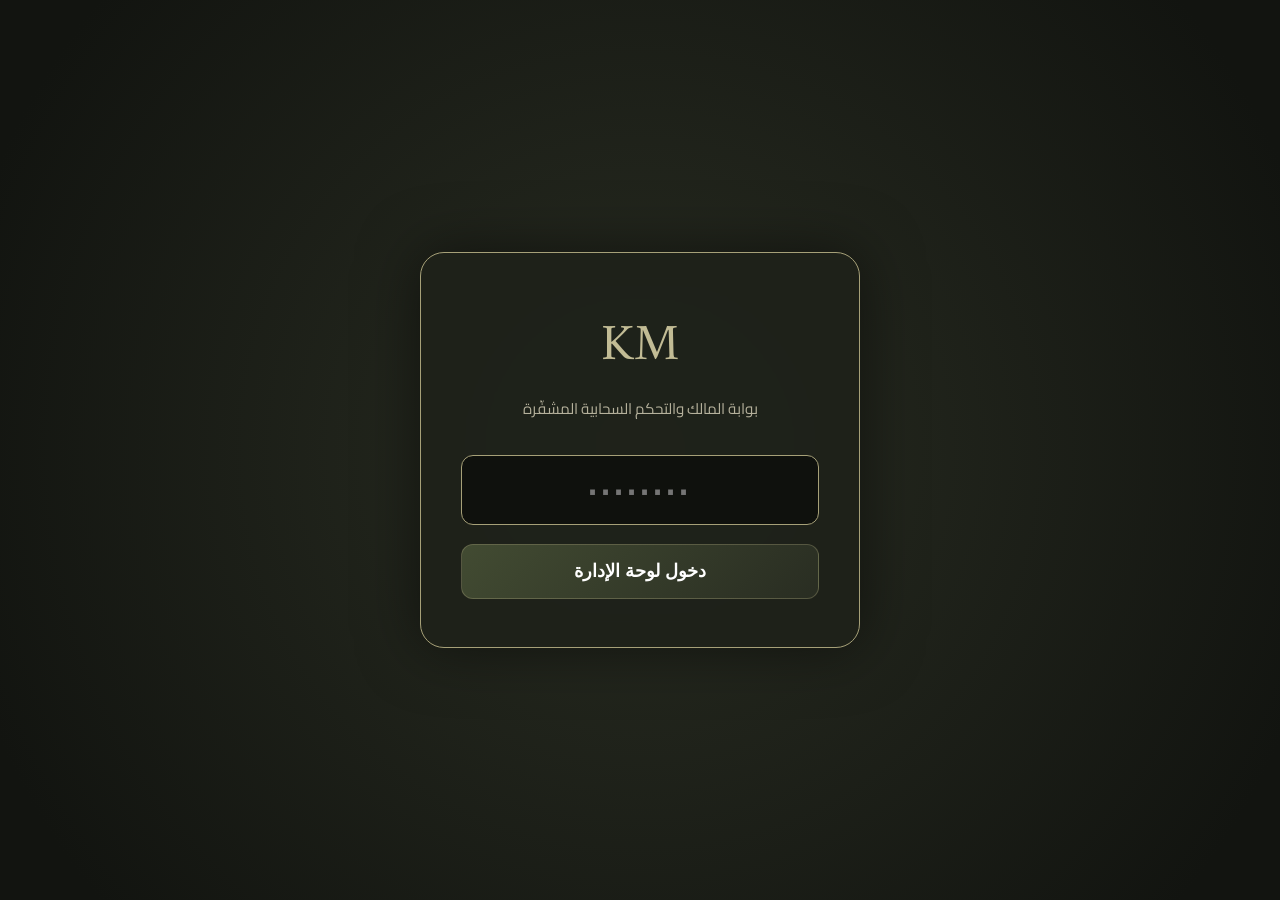
==== commit 675c72e8: "Update admin.html" ====
--- a/admin.html
+++ b/admin.html
@@ -3,7 +3,7 @@
 <head>
   <meta charset="UTF-8">
   <meta name="viewport" content="width=device-width, initial-scale=1.0">
-  <title>KM Parfums | بوابة الإدارة والتحكم الملكية الشاملة</title>
+  <title>KM Parfums | بوابة الإدارة والتحكم السحابية</title>
   <link rel="preconnect" href="https://fonts.googleapis.com">
   <link rel="preconnect" href="https://fonts.gstatic.com" crossorigin>
   <link href="https://fonts.googleapis.com/css2?family=Amiri:wght@700&family=Cairo:wght@400;600;700;800&display=swap" rel="stylesheet">
@@ -28,7 +28,6 @@
       --gold: #a6a078;
       --gold-light: #c2bc95;
       --burgundy: #424b32;
-      --tiger-amber: #292d22;
       --border: rgba(166, 160, 120, 0.35);
       --success: #25d366;
       --danger: #cf4d4d;
@@ -46,7 +45,6 @@
       overflow-x: hidden;
     }
 
-    /* شاشة تسجيل الدخول المشفّرة */
     #lockScreen {
       position: fixed;
       inset: 0;
@@ -107,12 +105,7 @@
     }
     .btn-unlock:hover { opacity: 0.95; transform: translateY(-2px); }
 
-    /* الهيكل العام وتجاوب الجوال */
-    .dashboard-layout {
-      display: none;
-      min-height: 100vh;
-      position: relative;
-    }
+    .dashboard-layout { display: none; min-height: 100vh; position: relative; }
     .mobile-header {
       display: none;
       background: rgba(25, 28, 20, 0.95);
@@ -124,18 +117,8 @@
       top: 0;
       z-index: 1000;
     }
-    .mobile-header h2 {
-      font-family: 'Amiri', serif;
-      color: var(--gold);
-      font-size: 1.6rem;
-    }
-    .hamburger-btn {
-      background: transparent;
-      border: none;
-      color: var(--gold);
-      font-size: 1.5rem;
-      cursor: pointer;
-    }
+    .mobile-header h2 { font-family: 'Amiri', serif; color: var(--gold); font-size: 1.6rem; }
+    .hamburger-btn { background: transparent; border: none; color: var(--gold); font-size: 1.5rem; cursor: pointer; }
 
     .sidebar {
       width: 280px;
@@ -159,18 +142,8 @@
       border-bottom: 1px solid var(--border-soft);
       padding-bottom: 1rem;
     }
-    .sidebar-header h2 {
-      font-family: 'Amiri', serif;
-      color: var(--gold);
-      font-size: 2.2rem;
-    }
-    .sidebar-nav {
-      display: flex;
-      flex-direction: column;
-      gap: 0.5rem;
-      flex-grow: 1;
-      overflow-y: auto;
-    }
+    .sidebar-header h2 { font-family: 'Amiri', serif; color: var(--gold); font-size: 2.2rem; }
+    .sidebar-nav { display: flex; flex-direction: column; gap: 0.5rem; flex-grow: 1; overflow-y: auto; }
     .nav-btn {
       background: transparent;
       border: 1px solid transparent;
@@ -206,12 +179,7 @@
       z-index: 1000;
     }
 
-    .main-wrapper {
-      margin-right: 280px;
-      padding: 2.5rem;
-      flex-grow: 1;
-      max-width: 100%;
-    }
+    .main-wrapper { margin-right: 280px; padding: 2.5rem; flex-grow: 1; max-width: 100%; }
     .tab-section { display: none; }
     .tab-section.active { display: block; animation: fadeIn 0.3s ease; }
 
@@ -220,7 +188,6 @@
       to { opacity: 1; transform: translateY(0); }
     }
 
-    /* الإحصائيات */
     .stats-cards {
       display: grid;
       grid-template-columns: repeat(auto-fit, minmax(240px, 1fr));
@@ -252,7 +219,6 @@
     .stat-val { font-size: 1.8rem; font-weight: 800; color: #fff; }
     .stat-label { font-size: 0.85rem; color: var(--text-muted); }
 
-    /* الحاويات والجداول */
     .content-box {
       background: var(--card-bg);
       border: 1px solid var(--border);
@@ -279,11 +245,7 @@
       gap: 1.2rem;
       margin-bottom: 1.2rem;
     }
-    .form-group {
-      display: flex;
-      flex-direction: column;
-      gap: 0.4rem;
-    }
+    .form-group { display: flex; flex-direction: column; gap: 0.4rem; }
     .form-group.full { grid-column: 1 / -1; }
     label { font-size: 0.88rem; color: var(--gold-light); font-weight: 600; }
     input, select, textarea {
@@ -296,12 +258,8 @@
       font-size: 0.95rem;
       width: 100%;
     }
-    input:focus, select:focus, textarea:focus {
-      border-color: var(--gold);
-      outline: none;
-    }
-
-    /* صناديق السحب والإفلات التفاعلية */
+    input:focus, select:focus, textarea:focus { border-color: var(--gold); outline: none; }
+
     .dropzone-box {
       border: 2px dashed var(--border);
       background: rgba(15, 17, 13, 0.4);
@@ -310,12 +268,8 @@
       text-align: center;
       cursor: pointer;
       transition: 0.25s;
-      position: relative;
-    }
-    .dropzone-box:hover, .dropzone-box.dragover {
-      border-color: var(--gold);
-      background: rgba(166, 160, 120, 0.1);
-    }
+    }
+    .dropzone-box:hover, .dropzone-box.dragover { border-color: var(--gold); background: rgba(166, 160, 120, 0.1); }
     .dropzone-box i { font-size: 2.3rem; color: var(--gold); margin-bottom: 0.5rem; }
     .dropzone-box p { font-size: 0.88rem; color: var(--text-muted); }
     .preview-box {
@@ -328,13 +282,7 @@
       border-radius: 12px;
       border: 1px solid var(--border-soft);
     }
-    .preview-box img {
-      width: 80px;
-      height: 80px;
-      border-radius: 10px;
-      object-fit: cover;
-      border: 1px solid var(--gold);
-    }
+    .preview-box img { width: 80px; height: 80px; border-radius: 10px; object-fit: cover; border: 1px solid var(--gold); }
 
     .btn-main {
       background: linear-gradient(135deg, var(--olive-deep), var(--olive-dark));
@@ -369,48 +317,18 @@
     }
     .btn-secondary:hover { background: var(--burgundy); color: #fff; }
 
-    .table-responsive {
-      width: 100%;
-      overflow-x: auto;
-      -webkit-overflow-scrolling: touch;
-    }
-    table {
-      width: 100%;
-      min-width: 650px;
-      border-collapse: collapse;
-      margin-top: 1rem;
-    }
-    th, td {
-      padding: 1rem;
-      text-align: right;
-      border-bottom: 1px solid var(--border-soft);
-      font-size: 0.9rem;
-    }
-    th {
-      color: var(--gold);
-      font-weight: 700;
-      background: rgba(255,255,255,0.02);
-    }
-
-    .badge {
-      display: inline-flex;
-      align-items: center;
-      gap: 0.35rem;
-      padding: 0.3rem 0.75rem;
-      border-radius: 20px;
-      font-size: 0.78rem;
-      font-weight: 600;
-    }
+    .table-responsive { width: 100%; overflow-x: auto; }
+    table { width: 100%; min-width: 650px; border-collapse: collapse; margin-top: 1rem; }
+    th, td { padding: 1rem; text-align: right; border-bottom: 1px solid var(--border-soft); font-size: 0.9rem; }
+    th { color: var(--gold); font-weight: 700; background: rgba(255,255,255,0.02); }
+
+    .badge { display: inline-flex; align-items: center; gap: 0.35rem; padding: 0.3rem 0.75rem; border-radius: 20px; font-size: 0.78rem; font-weight: 600; }
     .badge-in-stock { background: rgba(37, 211, 102, 0.2); color: var(--success); }
     .badge-temp-stop { background: rgba(217, 56, 58, 0.2); color: var(--danger); }
     .badge-coming { background: rgba(224, 159, 34, 0.2); color: var(--warning); }
     .badge-tag { background: var(--burgundy); color: var(--gold-light); border: 1px solid var(--border); }
 
-    .actions-cell {
-      display: flex;
-      gap: 0.4rem;
-      align-items: center;
-    }
+    .actions-cell { display: flex; gap: 0.4rem; align-items: center; }
     .btn-act {
       background: #20241b;
       border: 1px solid var(--border-soft);
@@ -433,10 +351,7 @@
       padding: 1.4rem;
       margin-bottom: 1.2rem;
     }
-    .review-manage-card.pinned {
-      border-color: var(--gold);
-      box-shadow: 0 0 15px rgba(166, 160, 120, 0.2);
-    }
+    .review-manage-card.pinned { border-color: var(--gold); box-shadow: 0 0 15px rgba(166, 160, 120, 0.2); }
     .reply-box {
       margin-top: 1rem;
       padding-top: 1rem;
@@ -465,10 +380,7 @@
       z-index: 100000;
       backdrop-filter: blur(10px);
     }
-    #toastNotification.show {
-      transform: translateY(0);
-      opacity: 1;
-    }
+    #toastNotification.show { transform: translateY(0); opacity: 1; }
 
     @media (max-width: 992px) {
       .main-wrapper { margin-right: 0; padding: 1.5rem; }
@@ -478,25 +390,25 @@
       .sidebar-overlay.active { display: block; }
     }
   </style>
+
+  <!-- مكتبات Firebase السحابية -->
+  <script src="https://www.gstatic.com/firebasejs/10.8.0/firebase-app-compat.js"></script>
+  <script src="https://www.gstatic.com/firebasejs/10.8.0/firebase-firestore-compat.js"></script>
 </head>
 <body>
 
-  <!-- تنبيه ناعم بديل لـ alert -->
   <div id="toastNotification"><i class="fa-solid fa-circle-check" style="color:var(--success);"></i> <span id="toastMsg">تم الحفظ بنجاح</span></div>
 
-  <!-- شاشة الدخول المشفّرة -->
   <div id="lockScreen">
     <div class="lock-box">
       <div class="brand">KM</div>
-      <p>بوابة المالك والتحكم الأمني المشفّر</p>
+      <p>بوابة المالك والتحكم السحابية المشفّرة</p>
       <input type="password" id="passInput" class="lock-input" placeholder="••••••••" autofocus>
       <button class="btn-unlock" onclick="handleLogin()">دخول لوحة الإدارة</button>
     </div>
   </div>
 
-  <!-- الهيكل الرئيسي -->
   <div class="dashboard-layout" id="dashboardLayout">
-    
     <header class="mobile-header">
       <h2>KM PARFUMS</h2>
       <button class="hamburger-btn" onclick="toggleSidebar()"><i class="fa-solid fa-bars"></i></button>
@@ -504,7 +416,6 @@
 
     <div class="sidebar-overlay" id="sidebarOverlay" onclick="toggleSidebar()"></div>
 
-    <!-- القائمة الجانبية -->
     <aside class="sidebar" id="sidebar">
       <div class="sidebar-header">
         <h2 id="sidebarLogoText">KM</h2>
@@ -521,10 +432,8 @@
       <button class="nav-btn logout-btn" onclick="handleLogout()"><i class="fa-solid fa-arrow-right-from-bracket"></i> تسجيل الخروج</button>
     </aside>
 
-    <!-- مساحة العمل الرئيسية -->
     <main class="main-wrapper">
-      
-      <!-- 1. الإحصائيات والتفاعل -->
+      <!-- 1. الإحصائيات -->
       <section id="tab-analytics" class="tab-section active">
         <div class="stats-cards">
           <div class="stat-card">
@@ -552,8 +461,7 @@
 
         <div class="content-box">
           <h3>
-            <span><i class="fa-solid fa-fire"></i> العطور الأكثر طلباً ونقراً عبر واتساب</span>
-            <button class="btn-secondary" onclick="simulateWhatsAppClickDemo()"><i class="fa-solid fa-plus"></i> اختبار تسجيل نقرة تجريبية</button>
+            <span><i class="fa-solid fa-fire"></i> العطور الأكثر طلباً عبر السحابة</span>
           </h3>
           <div class="table-responsive">
             <table>
@@ -573,17 +481,17 @@
 
         <div class="content-box">
           <h3>
-            <span><i class="fa-solid fa-list-check"></i> سجل زوار التحويل لطلب الواتساب (Detailed Logs)</span>
+            <span><i class="fa-solid fa-list-check"></i> سجل نقرات الواتساب الحية</span>
             <button class="btn-secondary" onclick="clearWhatsAppLogs()"><i class="fa-solid fa-trash"></i> تصفير السجل</button>
           </h3>
           <div class="table-responsive">
             <table>
               <thead>
                 <tr>
-                  <th>وقت وتاريخ النقرة</th>
-                  <th>اسم العطر المطلوب</th>
+                  <th>وقت النقرة</th>
+                  <th>العطر المطلوب</th>
                   <th>السعر</th>
-                  <th>نوع الجهاز</th>
+                  <th>الجهاز</th>
                 </tr>
               </thead>
               <tbody id="clickLogsTableBody"></tbody>
@@ -609,7 +517,7 @@
                 <div style="display:flex; justify-content:space-between; align-items:center;">
                   <label>القسم / التصنيف</label>
                   <button type="button" class="btn-secondary" style="padding:0.2rem 0.6rem; font-size:0.75rem;" onclick="openCategoryModal()">
-                    <i class="fa-solid fa-gear"></i> إدارة وحذف الأقسام
+                    <i class="fa-solid fa-gear"></i> إدارة الأقسام
                   </button>
                 </div>
                 <select id="pCategory" onchange="handleCategorySelection(this.value)"></select>
@@ -643,26 +551,26 @@
                 <label>شارة العطر الترويجية</label>
                 <select id="pBadge">
                   <option value="">بدون شارة</option>
-                  <option value="best_seller">الأكثر مبيعاً (أيقونة شعلة)</option>
-                  <option value="special_discount">خصم خاص (أيقونة نجمة)</option>
-                  <option value="limited_edition">إصدار محدود (أيقونة تاج)</option>
+                  <option value="best_seller">الأكثر مبيعاً 🔥</option>
+                  <option value="special_discount">خصم خاص ⭐</option>
+                  <option value="limited_edition">إصدار محدود 👑</option>
                   <option value="exclusive">حصري لعام 2026</option>
                 </select>
               </div>
 
               <div class="form-group full">
-                <label>صورة العطر</label>
+                <label>صورة العطر (سحب وإفلات أو رابط)</label>
                 <div class="dropzone-box" id="dropzoneProduct" onclick="document.getElementById('fileInputProduct').click()">
                   <i class="fa-solid fa-cloud-arrow-up"></i>
-                  <p>اسحب وأفلت صورة العطر هنا أو اضغط لاختيارها من جهازك</p>
+                  <p>اسحب صورة العطر هنا أو اضغط للاختيار من جهازك</p>
                   <input type="file" id="fileInputProduct" accept="image/*" style="display:none;" onchange="handleFileSelect(event, 'pImage', 'productImgPreview')">
                 </div>
                 <input type="hidden" id="pImage">
                 <div class="preview-box" id="productImgPreviewBox" style="display:none;">
                   <img id="productImgPreview" src="" alt="معاينة العطر">
                   <div>
-                    <p style="font-size:0.85rem; color:var(--gold-light);">تم تحميل صورة العطر بنجاح</p>
-                    <button type="button" class="btn-act del" onclick="clearSelectedImage('pImage', 'productImgPreviewBox')"><i class="fa-solid fa-trash"></i> حذف الصورة</button>
+                    <p style="font-size:0.85rem; color:var(--gold-light);">تم تجهيز الصورة بنجاح</p>
+                    <button type="button" class="btn-act del" onclick="clearSelectedImage('pImage', 'productImgPreviewBox')"><i class="fa-solid fa-trash"></i> إزالة الصورة</button>
                   </div>
                 </div>
               </div>
@@ -679,7 +587,7 @@
             </div>
 
             <div style="display:flex; gap:1rem; flex-wrap:wrap;">
-              <button type="submit" class="btn-main" id="saveProdBtn"><i class="fa-solid fa-check"></i> حفظ ونشر العطر بالمتجر</button>
+              <button type="submit" class="btn-main" id="saveProdBtn"><i class="fa-solid fa-cloud-arrow-up"></i> حفظ ونشر العطر في السحابة</button>
               <button type="button" class="btn-secondary" onclick="resetProductForm()" style="display:none;" id="cancelEditBtn">إلغاء التعديل</button>
             </div>
           </form>
@@ -687,17 +595,12 @@
 
         <div class="content-box">
           <h3>
-            <span>قائمة العطور والتحكم بالترتيب</span>
-            <div style="display:flex; gap:0.5rem; flex-wrap:wrap;">
-              <button class="btn-secondary" onclick="exportProductsToCSV()"><i class="fa-solid fa-file-excel"></i> تصدير Excel</button>
-              <button class="btn-secondary" onclick="window.print()"><i class="fa-solid fa-print"></i> طباعة / PDF</button>
-            </div>
+            <span>قائمة العطور السحابية</span>
           </h3>
           <div class="table-responsive">
             <table>
               <thead>
                 <tr>
-                  <th>الترتيب</th>
                   <th>الصورة</th>
                   <th>الاسم</th>
                   <th>القسم</th>
@@ -713,10 +616,10 @@
         </div>
       </section>
 
-      <!-- 3. قسم التحكم بالإصدار الاستثنائي -->
+      <!-- 3. الإصدار الاستثنائي -->
       <section id="tab-featured-edition" class="tab-section">
         <div class="content-box">
-          <h3><i class="fa-solid fa-crown"></i> إدارة بطاقة "الإصدار الاستثنائي" في المتجر</h3>
+          <h3><i class="fa-solid fa-crown"></i> إدارة بطاقة "الإصدار الاستثنائي" في السحابة</h3>
           <div class="form-grid">
             <div class="form-group full">
               <label>عنوان العطر الاستثنائي</label>
@@ -729,17 +632,16 @@
             </div>
 
             <div class="form-group full">
-              <label>صورة زجاجة الإصدار الاستثنائي (سحب وإفلات)</label>
+              <label>صورة زجاجة الإصدار الاستثنائي</label>
               <div class="dropzone-box" id="dropzoneFeatured" onclick="document.getElementById('fileInputFeatured').click()">
                 <i class="fa-solid fa-image"></i>
-                <p>اسحب صورة الزجاجة هنا أو اضغط للاختيار من جهازك</p>
+                <p>اسحب صورة الزجاجة هنا أو اضغط للاختيار</p>
                 <input type="file" id="fileInputFeatured" accept="image/*" style="display:none;" onchange="handleFileSelect(event, 'featuredImgData', 'featuredImgPreview')">
               </div>
               <input type="hidden" id="featuredImgData">
               <div class="preview-box" id="featuredImgPreviewBox" style="display:none;">
                 <img id="featuredImgPreview" src="" alt="معاينة الإصدار الاستثنائي">
                 <div>
-                  <p style="font-size:0.85rem; color:var(--gold-light);">تم تحميل صورة الزجاجة بنجاح</p>
                   <button type="button" class="btn-act del" onclick="clearSelectedImage('featuredImgData', 'featuredImgPreviewBox')"><i class="fa-solid fa-trash"></i> حذف</button>
                 </div>
               </div>
@@ -760,7 +662,7 @@
               <input type="text" id="featuredNotesBase" placeholder="مثال: دهن عود كمبودي معتق، كهرمان دافئ، وأخشاب الأرز">
             </div>
           </div>
-          <button class="btn-main" onclick="saveFeaturedEditionSettings()"><i class="fa-solid fa-floppy-disk"></i> حفظ وتحديث الإصدار الاستثنائي بالمتجر</button>
+          <button class="btn-main" onclick="saveFeaturedEditionSettings()"><i class="fa-solid fa-floppy-disk"></i> حفظ الإصدار الاستثنائي في السحابة</button>
         </div>
       </section>
 
@@ -772,23 +674,18 @@
         </div>
 
         <div class="content-box">
-          <h3>
-            <span>التعليقات المنشورة والردود والتثبيت</span>
-            <button class="btn-secondary" onclick="exportReviewsToCSV()"><i class="fa-solid fa-file-excel"></i> تصدير التقييمات Excel</button>
-          </h3>
+          <h3>التعليقات المنشورة والردود والتثبيت</h3>
           <div id="approvedReviewsContainer"></div>
         </div>
       </section>
 
-      <!-- 5. إعدادات الشعار والواجهة والبانرات وروابط التواصل -->
+      <!-- 5. الواجهة والشعار والبانرات -->
       <section id="tab-store-settings" class="tab-section">
-        
-        <!-- التحكم باللوجو العلوي والسفلي -->
         <div class="content-box">
-          <h3><i class="fa-solid fa-signature"></i> التحكم بشعار وهوية المتجر (Logo & Branding)</h3>
+          <h3><i class="fa-solid fa-signature"></i> التحكم بشعار وهوية المتجر</h3>
           <div class="form-grid">
             <div class="form-group">
-              <label>اسم الشعار الرئيسي (Header Logo)</label>
+              <label>اسم الشعار الرئيسي</label>
               <input type="text" id="settingLogoMain" placeholder="KM">
             </div>
             <div class="form-group">
@@ -796,30 +693,13 @@
               <input type="text" id="settingLogoSub" placeholder="HAUTE PARFUMERIE">
             </div>
             <div class="form-group">
-              <label>الشعار المائي الكبير في الفوتر (Watermark)</label>
+              <label>الشعار المائي الكبير في الفوتر</label>
               <input type="text" id="settingLogoWatermark" placeholder="KM">
             </div>
-            <div class="form-group full">
-              <label>أو رفع صورة شعار بديلة (سحب وإفلات)</label>
-              <div class="dropzone-box" id="dropzoneLogo" onclick="document.getElementById('fileInputLogo').click()">
-                <i class="fa-solid fa-gem"></i>
-                <p>اسحب صورة الشعار هنا أو اضغط لرفعها من جهازك</p>
-                <input type="file" id="fileInputLogo" accept="image/*" style="display:none;" onchange="handleFileSelect(event, 'settingLogoImg', 'logoImgPreview')">
-              </div>
-              <input type="hidden" id="settingLogoImg">
-              <div class="preview-box" id="logoImgPreviewBox" style="display:none;">
-                <img id="logoImgPreview" src="" alt="معاينة اللوجو">
-                <div>
-                  <p style="font-size:0.85rem; color:var(--gold-light);">تم تحميل صورة الشعار بنجاح</p>
-                  <button type="button" class="btn-act del" onclick="clearSelectedImage('settingLogoImg', 'logoImgPreviewBox')"><i class="fa-solid fa-trash"></i> حذف</button>
-                </div>
-              </div>
-            </div>
           </div>
-          <button class="btn-main" onclick="saveBrandSettings()"><i class="fa-solid fa-floppy-disk"></i> حفظ وتحديث الشعار في المتجر</button>
+          <button class="btn-main" onclick="saveBrandSettings()"><i class="fa-solid fa-floppy-disk"></i> حفظ الشعار في السحابة</button>
         </div>
 
-        <!-- صورة البانر في الهيرو ومعلومات الواجهة -->
         <div class="content-box">
           <h3><i class="fa-solid fa-image"></i> واجهة الهيرو والبانر الرئيسي</h3>
           <div class="form-grid">
@@ -835,66 +715,58 @@
               <label>الوصف الترويجي في واجهة الهيرو</label>
               <textarea id="settingHeroSubtitle" rows="2"></textarea>
             </div>
-            
+            <div class="form-group">
+              <label>اسم الإصدار أسفل الزجاجة بالهيرو</label>
+              <input type="text" id="settingHeroTagName" placeholder="مثال: عود النمر • Tiger Oud">
+            </div>
+            <div class="form-group">
+              <label>السعر أسفل الزجاجة بالهيرو</label>
+              <input type="text" id="settingHeroTagPrice" placeholder="مثال: 1,250 ر.س">
+            </div>
             <div class="form-group full">
-              <label>صورة زجاجة العطر في الهيرو (سحب وإفلات بدلاً من الرابط)</label>
+              <label>صورة زجاجة الهيرو</label>
               <div class="dropzone-box" id="dropzoneHero" onclick="document.getElementById('fileInputHero').click()">
                 <i class="fa-solid fa-cloud-arrow-up"></i>
-                <p>اسحب صورة الزجاجة للبانر هنا أو اضغط لاختيارها من جهازك</p>
+                <p>اسحب صورة الزجاجة للبانر هنا أو اضغط للاختيار</p>
                 <input type="file" id="fileInputHero" accept="image/*" style="display:none;" onchange="handleFileSelect(event, 'settingHeroImageData', 'heroImgPreview')">
               </div>
               <input type="hidden" id="settingHeroImageData">
               <div class="preview-box" id="heroImgPreviewBox" style="display:none;">
-                <img id="heroImgPreview" src="" alt="معاينة بانر الهيرو">
+                <img id="heroImgPreview" src="" alt="معاينة الهيرو">
                 <div>
-                  <p style="font-size:0.85rem; color:var(--gold-light);">تم تحميل صورة البانر بنجاح</p>
                   <button type="button" class="btn-act del" onclick="clearSelectedImage('settingHeroImageData', 'heroImgPreviewBox')"><i class="fa-solid fa-trash"></i> حذف</button>
                 </div>
               </div>
             </div>
-
-            <div class="form-group">
-              <label>اسم الإصدار أسفل الزجاجة بالهيرو</label>
-              <input type="text" id="settingHeroTagName" placeholder="مثال: عود النمر • Tiger Oud">
-            </div>
-            <div class="form-group">
-              <label>السعر أسفل الزجاجة بالهيرو</label>
-              <input type="text" id="settingHeroTagPrice" placeholder="مثال: 1,250 ر.س">
-            </div>
           </div>
-          <button class="btn-main" onclick="saveBannerSettings()"><i class="fa-solid fa-floppy-disk"></i> حفظ وتحديث واجهة المتجر</button>
+          <button class="btn-main" onclick="saveBannerSettings()"><i class="fa-solid fa-floppy-disk"></i> حفظ الواجهة في السحابة</button>
         </div>
 
-        <!-- إعدادات الواتساب وروابط التواصل -->
         <div class="content-box">
-          <h3><i class="fa-brands fa-whatsapp"></i> إعدادات الواتساب والتواصل الاجتماعي</h3>
+          <h3><i class="fa-brands fa-whatsapp"></i> إعدادات التواصل والواتساب</h3>
           <div class="form-grid">
             <div class="form-group">
-              <label>رقم هاتف الواتساب (مع الرمز الدولي بدون +)</label>
+              <label>رقم هاتف الواتساب (بدون +)</label>
               <input type="text" id="settingWhatsapp" placeholder="966500000000">
             </div>
             <div class="form-group">
-              <label><i class="fa-brands fa-instagram"></i> رابط إنستغرام</label>
+              <label>رابط إنستغرام</label>
               <input type="url" id="settingInstagram" placeholder="https://instagram.com/yourbrand">
             </div>
             <div class="form-group">
-              <label><i class="fa-brands fa-tiktok"></i> رابط تيك توك</label>
+              <label>رابط تيك توك</label>
               <input type="url" id="settingTiktok" placeholder="https://tiktok.com/@yourbrand">
             </div>
             <div class="form-group">
-              <label><i class="fa-brands fa-snapchat"></i> رابط سناب شات</label>
+              <label>رابط سناب شات</label>
               <input type="url" id="settingSnapchat" placeholder="https://snapchat.com/add/yourbrand">
             </div>
-            <div class="form-group full">
-              <label>قالب رسالة الطلب التلقائية</label>
-              <textarea id="settingMsgTemplate" rows="3"></textarea>
-            </div>
           </div>
-          <button class="btn-main" onclick="saveWhatsappAndSocial()"><i class="fa-solid fa-floppy-disk"></i> حفظ إعدادات التواصل والواتساب</button>
+          <button class="btn-main" onclick="saveWhatsappAndSocial()"><i class="fa-solid fa-floppy-disk"></i> حفظ روابط التواصل</button>
         </div>
       </section>
 
-      <!-- 6. الأمان وكلمة السر -->
+      <!-- 6. الأمان -->
       <section id="tab-security" class="tab-section">
         <div class="content-box">
           <h3>تعديل كلمة مرور لوحة الإدارة</h3>
@@ -911,31 +783,42 @@
           <button class="btn-main" onclick="changeAdminPassword()"><i class="fa-solid fa-key"></i> تحديث الرمز السري</button>
         </div>
       </section>
-
     </main>
   </div>
 
-  <!-- نافذة إدارة وحذف التصنيفات -->
+  <!-- مودال إدارة الأقسام -->
   <div id="categoryModal" style="display:none; position:fixed; inset:0; background:rgba(0,0,0,0.75); backdrop-filter:blur(6px); z-index:100002; align-items:center; justify-content:center; padding:1.5rem;">
-    <div class="content-box" style="width:100%; max-width:480px; margin:0; background:rgba(28, 32, 24, 0.98); border:1px solid var(--gold); box-shadow:0 10px 40px rgba(0,0,0,0.8);">
+    <div class="content-box" style="width:100%; max-width:480px; margin:0; background:rgba(28, 32, 24, 0.98); border:1px solid var(--gold);">
       <div style="display:flex; justify-content:space-between; align-items:center; margin-bottom:1.2rem; border-bottom:1px solid var(--border-soft); padding-bottom:0.8rem;">
-        <h3 style="margin:0; font-size:1.3rem; color:var(--gold);"><i class="fa-solid fa-tags"></i> إدارة وحذف الأقسام</h3>
-        <button type="button" class="btn-act" onclick="closeCategoryModal()" style="font-size:1rem;"><i class="fa-solid fa-xmark"></i></button>
+        <h3 style="margin:0; font-size:1.3rem; color:var(--gold);"><i class="fa-solid fa-tags"></i> إدارة الأقسام السحابية</h3>
+        <button type="button" class="btn-act" onclick="closeCategoryModal()"><i class="fa-solid fa-xmark"></i></button>
       </div>
-      
-      <p style="font-size:0.82rem; color:var(--text-muted); margin-bottom:1rem;">يمكنك حذف أي تصنيف تريده، وسيتم إزالته من القوائم فوراً.</p>
-
-      <div id="categoriesManageList" style="display:flex; flex-direction:column; gap:0.6rem; max-height:280px; overflow-y:auto; margin-bottom:1.5rem;">
-        <!-- عناصر الأقسام تظهر هنا تلقائياً -->
-      </div>
-
+      <div id="categoriesManageList" style="display:flex; flex-direction:column; gap:0.6rem; max-height:280px; overflow-y:auto; margin-bottom:1.5rem;"></div>
       <div style="text-align:left;">
         <button type="button" class="btn-secondary" onclick="closeCategoryModal()">إغلاق</button>
       </div>
     </div>
   </div>
 
-<script>
+  <script>
+    // تهيئة Firebase بمفاتيح مشروعك الحقيقية
+    const firebaseConfig = {
+      apiKey: "AIzaSyBfzb-vNQHbUBG7pYJ01z0csHCTwqfDaf4",
+      authDomain: "kmshop-77376.firebaseapp.com",
+      projectId: "kmshop-77376",
+      storageBucket: "kmshop-77376.firebasestorage.app",
+      messagingSenderId: "357907254637",
+      appId: "1:357907254637:web:13dc1326fa3993e60e9e64",
+      measurementId: "G-RK676XVCFR"
+    };
+
+    firebase.initializeApp(firebaseConfig);
+    const db = firebase.firestore();
+
+    let cachedProducts = [];
+    let cachedCategories = [];
+    let cachedReviews = [];
+
     const DEFAULT_PASS = "km2026";
 
     function showToast(msg) {
@@ -944,9 +827,7 @@
       if (!toast) return;
       text.innerText = msg;
       toast.classList.add("show");
-      setTimeout(() => {
-        toast.classList.remove("show");
-      }, 2800);
+      setTimeout(() => { toast.classList.remove("show"); }, 2800);
     }
 
     function getStoredPassword() {
@@ -980,8 +861,8 @@
     }
 
     function showDashboard() {
-      if (document.getElementById("lockScreen")) document.getElementById("lockScreen").style.display = "none";
-      if (document.getElementById("dashboardLayout")) document.getElementById("dashboardLayout").style.display = "block";
+      document.getElementById("lockScreen").style.display = "none";
+      document.getElementById("dashboardLayout").style.display = "block";
       initCategories();
       loadAllAdminData();
       setupAllDropzones();
@@ -1001,9 +882,7 @@
       if (window.event && window.event.currentTarget) {
         window.event.currentTarget.classList.add("active");
       }
-      if (window.innerWidth <= 992) {
-        toggleSidebar();
-      }
+      if (window.innerWidth <= 992) toggleSidebar();
     }
 
     function changeAdminPassword() {
@@ -1023,46 +902,33 @@
       document.getElementById("newPass").value = "";
     }
 
-    // 2. إعداد مناطق السحب والإفلات ومعالجة الصور
     function setupAllDropzones() {
       setupDropzoneHandler("dropzoneProduct", "fileInputProduct", "pImage", "productImgPreview");
       setupDropzoneHandler("dropzoneHero", "fileInputHero", "settingHeroImageData", "heroImgPreview");
       setupDropzoneHandler("dropzoneFeatured", "fileInputFeatured", "featuredImgData", "featuredImgPreview");
-      setupDropzoneHandler("dropzoneLogo", "fileInputLogo", "settingLogoImg", "logoImgPreview");
     }
 
     function setupDropzoneHandler(dropzoneId, inputId, hiddenFieldId, previewImgId) {
       const dropzone = document.getElementById(dropzoneId);
       if (!dropzone) return;
 
-      ['dragenter', 'dragover'].forEach(eventName => {
-        dropzone.addEventListener(eventName, (e) => {
-          e.preventDefault();
-          dropzone.classList.add('dragover');
-        }, false);
+      ['dragenter', 'dragover'].forEach(name => {
+        dropzone.addEventListener(name, (e) => { e.preventDefault(); dropzone.classList.add('dragover'); }, false);
       });
-      ['dragleave', 'drop'].forEach(eventName => {
-        dropzone.addEventListener(eventName, (e) => {
-          e.preventDefault();
-          dropzone.classList.remove('dragover');
-        }, false);
+      ['dragleave', 'drop'].forEach(name => {
+        dropzone.addEventListener(name, (e) => { e.preventDefault(); dropzone.classList.remove('dragover'); }, false);
       });
       dropzone.addEventListener('drop', (e) => {
         const files = e.dataTransfer.files;
-        if (files && files[0]) {
-          readFileAndSet(files[0], hiddenFieldId, previewImgId);
-        }
+        if (files && files[0]) readFileAndSet(files[0], hiddenFieldId, previewImgId);
       });
     }
 
     function handleFileSelect(e, hiddenFieldId, previewImgId) {
       const file = e.target.files[0];
-      if (file) {
-        readFileAndSet(file, hiddenFieldId, previewImgId);
-      }
-    }
-
-    // ضغط الصور تلقائياً لمنع امتلاء التخزين وتوقف زر الحفظ
+      if (file) readFileAndSet(file, hiddenFieldId, previewImgId);
+    }
+
     function readFileAndSet(file, hiddenFieldId, previewImgId) {
       if (!file.type.startsWith('image/')) {
         showToast("يرجى اختيار ملف صورة صالح!");
@@ -1072,33 +938,25 @@
       reader.onload = function(evt) {
         const img = new Image();
         img.onload = function() {
-          const maxDim = hiddenFieldId === "settingLogoImg" ? 360 : 750;
+          const maxDim = 700;
           let width = img.width;
           let height = img.height;
-
           if (width > maxDim || height > maxDim) {
-            if (width > height) {
-              height = Math.round((height * maxDim) / width);
-              width = maxDim;
-            } else {
-              width = Math.round((width * maxDim) / height);
-              height = maxDim;
-            }
+            if (width > height) { height = Math.round((height * maxDim) / width); width = maxDim; }
+            else { width = Math.round((width * maxDim) / height); height = maxDim; }
           }
-
           const canvas = document.createElement("canvas");
           canvas.width = width;
           canvas.height = height;
           const ctx = canvas.getContext("2d");
           ctx.drawImage(img, 0, 0, width, height);
 
-          const compressedDataUrl = canvas.toDataURL(file.type.includes("png") ? "image/png" : "image/jpeg", 0.85);
-
-          document.getElementById(hiddenFieldId).value = compressedDataUrl;
+          const compressed = canvas.toDataURL("image/jpeg", 0.8);
+          document.getElementById(hiddenFieldId).value = compressed;
           const preview = document.getElementById(previewImgId);
           if (preview) {
-            preview.src = compressedDataUrl;
-            preview.parentElement.style.display = "flex";
+            preview.src = compressed;
+            preview.parentElement.parentElement.querySelector('.preview-box').style.display = "flex";
           }
         };
         img.src = evt.target.result;
@@ -1112,39 +970,41 @@
       if (box) box.style.display = "none";
     }
 
-    // 3. إدارة وحذف التصنيفات
-    function getStoredCategories() {
-      return JSON.parse(localStorage.getItem("km_categories")) || [
-        { key: "men", label: "رجالي فاخر" },
-        { key: "women", label: "نسائي مخملي" },
-        { key: "oriental", label: "شرقي ملكي (عود وجلود)" },
-        { key: "amber", label: "كهرمان وبرغندي" },
-        { key: "unisex", label: "للجنسين" }
-      ];
-    }
-
-    function initCategories() {
-      const cats = getStoredCategories();
-      const select = document.getElementById("pCategory");
-      if (!select) return;
-
-      const currentSelected = select.value;
-      select.innerHTML = "";
-
-      cats.forEach(c => {
-        const opt = document.createElement("option");
-        opt.value = c.key;
-        opt.textContent = c.label;
-        select.appendChild(opt);
-      });
-
-      const customOpt = document.createElement("option");
-      customOpt.value = "CUSTOM_NEW";
-      customOpt.textContent = "+ إضافة تصنيف جديد...";
-      select.appendChild(customOpt);
-
-      if (cats.some(c => c.key === currentSelected)) {
-        select.value = currentSelected;
+    // إدارة الأقسام سحابياً
+    async function initCategories() {
+      try {
+        const snap = await db.collection("categories").get();
+        if (snap.empty) {
+          cachedCategories = [
+            { key: "men", label: "رجالي فاخر" },
+            { key: "women", label: "نسائي مخملي" },
+            { key: "oriental", label: "شرقي ملكي (عود وجلود)" },
+            { key: "amber", label: "كهرمان وبرغندي" },
+            { key: "unisex", label: "للجنسين" }
+          ];
+          for (let c of cachedCategories) {
+            await db.collection("categories").doc(c.key).set(c);
+          }
+        } else {
+          cachedCategories = snap.docs.map(doc => doc.data());
+        }
+
+        const select = document.getElementById("pCategory");
+        if (!select) return;
+        select.innerHTML = "";
+        cachedCategories.forEach(c => {
+          const opt = document.createElement("option");
+          opt.value = c.key;
+          opt.textContent = c.label;
+          select.appendChild(opt);
+        });
+
+        const customOpt = document.createElement("option");
+        customOpt.value = "CUSTOM_NEW";
+        customOpt.textContent = "+ إضافة تصنيف جديد...";
+        select.appendChild(customOpt);
+      } catch (e) {
+        console.error(e);
       }
     }
 
@@ -1161,30 +1021,19 @@
 
     function openCategoryModal() {
       renderCategoryManagerList();
-      const modal = document.getElementById("categoryModal");
-      if (modal) modal.style.display = "flex";
+      document.getElementById("categoryModal").style.display = "flex";
     }
 
     function closeCategoryModal() {
-      const modal = document.getElementById("categoryModal");
-      if (modal) modal.style.display = "none";
+      document.getElementById("categoryModal").style.display = "none";
     }
 
     function renderCategoryManagerList() {
       const listContainer = document.getElementById("categoriesManageList");
       if (!listContainer) return;
-      const cats = getStoredCategories();
-      const products = getProducts();
-
       listContainer.innerHTML = "";
-
-      if (cats.length === 0) {
-        listContainer.innerHTML = "<p style='color:var(--text-muted); font-size:0.9rem; text-align:center;'>لا توجد تصنيفات حالياً.</p>";
-        return;
-      }
-
-      cats.forEach(c => {
-        const count = products.filter(p => p.category === c.key).length;
+      cachedCategories.forEach(c => {
+        const count = cachedProducts.filter(p => p.category === c.key).length;
         const row = document.createElement("div");
         row.style.display = "flex";
         row.style.justifyContent = "space-between";
@@ -1193,10 +1042,9 @@
         row.style.padding = "0.7rem 1rem";
         row.style.borderRadius = "10px";
         row.style.border = "1px solid var(--border-soft)";
-
         row.innerHTML = `
           <div>
-            <strong style="color:var(--gold-light); font-size:0.95rem;">${c.label}</strong>
+            <strong style="color:var(--gold-light);">${c.label}</strong>
             <span style="font-size:0.75rem; color:var(--text-muted); margin-right:0.6rem;">(${count} عطور)</span>
           </div>
           <button type="button" class="btn-act del" onclick="deleteCategory('${c.key}', '${c.label}', ${count})">
@@ -1207,79 +1055,71 @@
       });
     }
 
-    function deleteCategory(key, label, count) {
-      let confirmMsg = `هل تريد بالتأكيد حذف تصنيف "${label}"؟`;
-      if (count > 0) {
-        confirmMsg = `تنبيه: هذا التصنيف يحتوي على (${count}) من العطور.\nهل تريد حذف التصنيف بالرغم من ذلك؟`;
-      }
-      
-      if (!confirm(confirmMsg)) return;
-
-      let cats = getStoredCategories();
-      cats = cats.filter(c => c.key !== key);
-      localStorage.setItem("km_categories", JSON.stringify(cats));
-
-      initCategories();
-      renderCategoryManagerList();
-      renderProductsTable();
-      renderAnalytics();
-      showToast(`تم حذف تصنيف "${label}" بنجاح!`);
-    }
-
-    // 4. إدارة العطور
-    function getBadgeHTML(badgeCode) {
-      if (!badgeCode) return '-';
-      if (badgeCode === 'best_seller' || badgeCode.includes('الأكثر مبيعاً')) {
-        return '<span class="badge badge-tag"><i class="fa-solid fa-fire" style="color:#ff6b4a;"></i> الأكثر مبيعاً</span>';
-      }
-      if (badgeCode === 'special_discount' || badgeCode.includes('خصم خاص')) {
-        return '<span class="badge badge-tag"><i class="fa-solid fa-star" style="color:var(--gold);"></i> خصم خاص</span>';
-      }
-      if (badgeCode === 'limited_edition' || badgeCode.includes('إصدار محدود')) {
-        return '<span class="badge badge-tag"><i class="fa-solid fa-crown" style="color:#f5c518;"></i> إصدار محدود</span>';
-      }
-      return `<span class="badge badge-tag">${badgeCode}</span>`;
-    }
-
-    function getProducts() {
-      return JSON.parse(localStorage.getItem("km_products")) || [];
-    }
-
-    function setProducts(prods) {
-      localStorage.setItem("km_products", JSON.stringify(prods));
-      renderProductsTable();
-      renderAnalytics();
+    async function deleteCategory(key, label, count) {
+      if (!confirm(`هل تريد بالتأكيد حذف تصنيف "${label}"؟`)) return;
+      try {
+        await db.collection("categories").doc(key).delete();
+        await initCategories();
+        renderCategoryManagerList();
+        showToast("تم حذف التصنيف بنجاح!");
+      } catch (err) {
+        showToast("حدث خطأ أثناء حذف التصنيف");
+      }
+    }
+
+    // إدارة العطور في السحابة
+    async function loadProducts() {
+      try {
+        const snap = await db.collection("products").get();
+        if (snap.empty) {
+          cachedProducts = [
+            {
+              name: "KM Black Tiger Oud",
+              category: "oriental",
+              price: "1250",
+              oldPrice: "1600",
+              stock: "available",
+              badge: "best_seller",
+              image: "https://images.unsplash.com/photo-1592945403244-b3fbafd7f539?auto=format&fit=crop&w=800&q=80",
+              notes: "دهن عود كمبودي معتق • جلد إيطالي • لمسات برغندي",
+              desc: "عطر الهيبة المطلقة المستوحى من نبل النمر الأسود.",
+              clicks: 0
+            }
+          ];
+          for (let p of cachedProducts) {
+            const docRef = await db.collection("products").add(p);
+            p.id = docRef.id;
+          }
+        } else {
+          cachedProducts = snap.docs.map(doc => ({ id: doc.id, ...doc.data() }));
+        }
+        renderProductsTable();
+        renderAnalytics();
+      } catch (e) {
+        console.error(e);
+      }
     }
 
     function renderProductsTable() {
       const tbody = document.getElementById("productsTableBody");
       if (!tbody) return;
-      const products = getProducts();
-      const cats = getStoredCategories();
       tbody.innerHTML = "";
 
-      products.forEach((p, index) => {
+      cachedProducts.forEach(p => {
         let stockBadge = '<span class="badge badge-in-stock">متوفر</span>';
-        if (p.stock === 'temp_out') stockBadge = '<span class="badge badge-temp-stop">متوقف مؤقتاً</span>';
+        if (p.stock === 'temp_out') stockBadge = '<span class="badge badge-temp-stop">متوقف</span>';
         if (p.stock === 'coming_soon') stockBadge = '<span class="badge badge-coming">قريباً</span>';
 
-        const catObj = cats.find(c => c.key === p.category);
+        const catObj = cachedCategories.find(c => c.key === p.category);
         const catName = catObj ? catObj.label : (p.category || 'بدون تصنيف');
 
         const tr = document.createElement("tr");
         tr.innerHTML = `
-          <td>
-            <button class="btn-act" onclick="moveProduct(${index}, -1)" ${index === 0 ? 'disabled':''}><i class="fa-solid fa-arrow-up"></i></button>
-            <button class="btn-act" onclick="moveProduct(${index}, 1)" ${index === products.length - 1 ? 'disabled':''}><i class="fa-solid fa-arrow-down"></i></button>
-          </td>
           <td><img src="${p.image}" style="width:45px; height:45px; border-radius:8px; object-fit:cover;" onerror="this.src='https://via.placeholder.com/45'"></td>
           <td><strong>${p.name}</strong></td>
           <td>${catName}</td>
-          <td>
-            ${p.price} ر.س 
-            ${p.oldPrice ? `<small style="text-decoration:line-through; color:#888;">${p.oldPrice}</small>` : ''}
-          </td>
-          <td>${getBadgeHTML(p.badge)}</td>
+          <td>${p.price} ر.س ${p.oldPrice ? `<small style="text-decoration:line-through; color:#888;">${p.oldPrice}</small>` : ''}</td>
+          <td><span class="badge badge-tag">${p.badge || '-'}</span></td>
           <td>${stockBadge}</td>
           <td>
             <div class="actions-cell">
@@ -1292,10 +1132,9 @@
       });
     }
 
-    function handleSaveProduct(e) {
+    async function handleSaveProduct(e) {
       e.preventDefault();
       const id = document.getElementById("editProductId").value;
-      const products = getProducts();
       let category = document.getElementById("pCategory").value;
 
       if (category === "CUSTOM_NEW") {
@@ -1304,22 +1143,19 @@
           showToast("يرجى كتابة اسم التصنيف الجديد!");
           return;
         }
-        const cats = getStoredCategories();
         const customKey = "cat_" + Date.now();
-        cats.push({ key: customKey, label: customCatName });
-        localStorage.setItem("km_categories", JSON.stringify(cats));
-        initCategories();
+        await db.collection("categories").doc(customKey).set({ key: customKey, label: customCatName });
+        await initCategories();
         category = customKey;
       }
 
       const imgVal = document.getElementById("pImage").value.trim();
       if (!imgVal) {
-        showToast("يرجى سحب وإفلات صورة للعطر أولاً!");
+        showToast("يرجى اختيار صورة للعطر!");
         return;
       }
 
       const productData = {
-        id: id || "km-" + Date.now(),
         name: document.getElementById("pName").value,
         category: category,
         price: document.getElementById("pPrice").value,
@@ -1328,24 +1164,28 @@
         badge: document.getElementById("pBadge").value || null,
         image: imgVal,
         notes: document.getElementById("pNotes").value,
-        desc: document.getElementById("pDesc").value,
-        clicks: id ? (products.find(p => p.id === id)?.clicks || 0) : 0
+        desc: document.getElementById("pDesc").value
       };
 
-      if (id) {
-        const index = products.findIndex(p => p.id === id);
-        if (index !== -1) products[index] = productData;
-      } else {
-        products.unshift(productData);
-      }
-
-      setProducts(products);
-      resetProductForm();
-      showToast("تم حفظ ونشر العطر بالمتجر بنجاح!");
+      try {
+        if (id) {
+          await db.collection("products").doc(id).update(productData);
+          showToast("تم تحديث العطر في السحابة بنجاح!");
+        } else {
+          productData.clicks = 0;
+          await db.collection("products").add(productData);
+          showToast("تم حفظ العطر الجديد في السحابة!");
+        }
+        resetProductForm();
+        await loadProducts();
+      } catch (err) {
+        showToast("خطأ أثناء حفظ العطر!");
+        console.error(err);
+      }
     }
 
     function editProduct(id) {
-      const p = getProducts().find(item => item.id === id);
+      const p = cachedProducts.find(item => item.id === id);
       if (!p) return;
 
       document.getElementById("editProductId").value = p.id;
@@ -1365,9 +1205,8 @@
         document.getElementById("productImgPreviewBox").style.display = "flex";
       }
 
-      document.getElementById("customCategoryGroup").style.display = "none";
-      document.getElementById("formTitle").innerText = "تعديل بيانات العطر: " + p.name;
-      document.getElementById("saveProdBtn").innerHTML = "<i class='fa-solid fa-pen-to-square'></i> تحديث التعديلات";
+      document.getElementById("formTitle").innerText = "تعديل: " + p.name;
+      document.getElementById("saveProdBtn").innerHTML = "<i class='fa-solid fa-pen-to-square'></i> تحديث العطر";
       document.getElementById("cancelEditBtn").style.display = "inline-flex";
       window.scrollTo({ top: 0, behavior: 'smooth' });
     }
@@ -1378,198 +1217,128 @@
       clearSelectedImage('pImage', 'productImgPreviewBox');
       document.getElementById("customCategoryGroup").style.display = "none";
       document.getElementById("formTitle").innerText = "إضافة عطر جديد للتشكيلة الملكية";
-      document.getElementById("saveProdBtn").innerHTML = "<i class='fa-solid fa-check'></i> حفظ ونشر العطر بالمتجر";
+      document.getElementById("saveProdBtn").innerHTML = "<i class='fa-solid fa-cloud-arrow-up'></i> حفظ ونشر العطر في السحابة";
       document.getElementById("cancelEditBtn").style.display = "none";
     }
 
-    function deleteProduct(id) {
-      if (confirm("هل تريد بالتأكيد حذف هذا العطر نهائياً؟")) {
-        const products = getProducts().filter(p => p.id !== id);
-        setProducts(products);
+    async function deleteProduct(id) {
+      if (!confirm("هل تريد حذف هذا العطر نهائياً؟")) return;
+      try {
+        await db.collection("products").doc(id).delete();
         showToast("تم حذف العطر بنجاح!");
-      }
-    }
-
-    function moveProduct(index, direction) {
-      const products = getProducts();
-      const targetIndex = index + direction;
-      if (targetIndex < 0 || targetIndex >= products.length) return;
-      const temp = products[index];
-      products[index] = products[targetIndex];
-      products[targetIndex] = temp;
-      setProducts(products);
-    }
-
-    // 5. إدارة قسم "الإصدار الاستثنائي"
-    function loadFeaturedEditionData() {
-      const feat = JSON.parse(localStorage.getItem("km_featured_edition")) || {
-        title: "KM Tiger Oud • النمر الأسود",
-        desc: "تجربة حسية متفردة تم استخلاصها بأيدي كبار صانعي العطور الفرنسية والشرقية ليمنحك ثباتاً يتجاوز 48 ساعة.",
-        image: "https://images.unsplash.com/photo-1592945403244-b3fbafd7f539?auto=format&fit=crop&w=800&q=80",
-        notesTop: "الهيل الهندي، الزعفران الملكي، ولمسات البرغموت",
-        notesHeart: "الجلد الإيطالي المدبوغ، الورد الدمشقي، والباتشولي",
-        notesBase: "دهن عود كمبودي معتق، كهرمان دافئ، وأخشاب الأرز"
+        await loadProducts();
+      } catch (err) {
+        showToast("تعذر حذف العطر!");
+      }
+    }
+
+    // الإصدار الاستثنائي
+    async function loadFeaturedEditionData() {
+      try {
+        const doc = await db.collection("settings").doc("featured").get();
+        if (doc.exists) {
+          const feat = doc.data();
+          if (document.getElementById("featuredTitle")) document.getElementById("featuredTitle").value = feat.title || "";
+          if (document.getElementById("featuredDesc")) document.getElementById("featuredDesc").value = feat.desc || "";
+          if (document.getElementById("featuredNotesTop")) document.getElementById("featuredNotesTop").value = feat.notesTop || "";
+          if (document.getElementById("featuredNotesHeart")) document.getElementById("featuredNotesHeart").value = feat.notesHeart || "";
+          if (document.getElementById("featuredNotesBase")) document.getElementById("featuredNotesBase").value = feat.notesBase || "";
+          if (feat.image) {
+            document.getElementById("featuredImgData").value = feat.image;
+            document.getElementById("featuredImgPreview").src = feat.image;
+            document.getElementById("featuredImgPreviewBox").style.display = "flex";
+          }
+        }
+      } catch(e) { console.error(e); }
+    }
+
+    async function saveFeaturedEditionSettings() {
+      const feat = {
+        title: document.getElementById("featuredTitle").value.trim(),
+        desc: document.getElementById("featuredDesc").value.trim(),
+        image: document.getElementById("featuredImgData").value,
+        notesTop: document.getElementById("featuredNotesTop").value.trim(),
+        notesHeart: document.getElementById("featuredNotesHeart").value.trim(),
+        notesBase: document.getElementById("featuredNotesBase").value.trim()
       };
-
-      if (document.getElementById("featuredTitle")) document.getElementById("featuredTitle").value = feat.title || "";
-      if (document.getElementById("featuredDesc")) document.getElementById("featuredDesc").value = feat.desc || "";
-      if (document.getElementById("featuredNotesTop")) document.getElementById("featuredNotesTop").value = feat.notesTop || "";
-      if (document.getElementById("featuredNotesHeart")) document.getElementById("featuredNotesHeart").value = feat.notesHeart || "";
-      if (document.getElementById("featuredNotesBase")) document.getElementById("featuredNotesBase").value = feat.notesBase || "";
-
-      if (feat.image) {
-        if (document.getElementById("featuredImgData")) document.getElementById("featuredImgData").value = feat.image;
-        if (document.getElementById("featuredImgPreview")) document.getElementById("featuredImgPreview").src = feat.image;
-        if (document.getElementById("featuredImgPreviewBox")) document.getElementById("featuredImgPreviewBox").style.display = "flex";
-      }
-    }
-
-    function saveFeaturedEditionSettings() {
-      const titleEl = document.getElementById("featuredTitle");
-      const descEl = document.getElementById("featuredDesc");
-      const imgEl = document.getElementById("featuredImgData");
-      const topEl = document.getElementById("featuredNotesTop");
-      const heartEl = document.getElementById("featuredNotesHeart");
-      const baseEl = document.getElementById("featuredNotesBase");
-
-      const feat = {
-        title: titleEl ? titleEl.value.trim() : "KM Tiger Oud • النمر الأسود",
-        desc: descEl ? descEl.value.trim() : "",
-        image: (imgEl && imgEl.value) ? imgEl.value : "",
-        notesTop: topEl ? topEl.value.trim() : "",
-        notesHeart: heartEl ? heartEl.value.trim() : "",
-        notesBase: baseEl ? baseEl.value.trim() : ""
+      await db.collection("settings").doc("featured").set(feat);
+      showToast("تم حفظ الإصدار الاستثنائي في السحابة بنجاح!");
+    }
+
+    // إعدادات المتجر والبانرات
+    async function loadBrandAndBannerSettings() {
+      try {
+        const doc = await db.collection("settings").doc("brand").get();
+        if (doc.exists) {
+          const s = doc.data();
+          if (document.getElementById("settingWhatsapp")) document.getElementById("settingWhatsapp").value = s.whatsapp || "";
+          if (document.getElementById("settingAnnouncement")) document.getElementById("settingAnnouncement").value = s.announcement || "";
+          if (document.getElementById("settingHeroTitle")) document.getElementById("settingHeroTitle").value = s.heroTitle || "";
+          if (document.getElementById("settingHeroSubtitle")) document.getElementById("settingHeroSubtitle").value = s.heroSubtitle || "";
+          if (document.getElementById("settingHeroTagName")) document.getElementById("settingHeroTagName").value = s.heroTagName || "";
+          if (document.getElementById("settingHeroTagPrice")) document.getElementById("settingHeroTagPrice").value = s.heroTagPrice || "";
+          if (document.getElementById("settingLogoMain")) document.getElementById("settingLogoMain").value = s.logoMain || "KM";
+          if (document.getElementById("settingLogoSub")) document.getElementById("settingLogoSub").value = s.logoSub || "HAUTE PARFUMERIE";
+          if (document.getElementById("settingLogoWatermark")) document.getElementById("settingLogoWatermark").value = s.logoWatermark || "KM";
+          if (document.getElementById("sidebarLogoText")) document.getElementById("sidebarLogoText").innerText = s.logoMain || "KM";
+          if (document.getElementById("settingInstagram")) document.getElementById("settingInstagram").value = s.instagram || "";
+          if (document.getElementById("settingTiktok")) document.getElementById("settingTiktok").value = s.tiktok || "";
+          if (document.getElementById("settingSnapchat")) document.getElementById("settingSnapchat").value = s.snapchat || "";
+
+          if (s.heroImage) {
+            document.getElementById("settingHeroImageData").value = s.heroImage;
+            document.getElementById("heroImgPreview").src = s.heroImage;
+            document.getElementById("heroImgPreviewBox").style.display = "flex";
+          }
+        }
+      } catch(e) { console.error(e); }
+    }
+
+    async function saveBrandSettings() {
+      const data = {
+        logoMain: document.getElementById("settingLogoMain").value.trim() || "KM",
+        logoSub: document.getElementById("settingLogoSub").value.trim() || "HAUTE PARFUMERIE",
+        logoWatermark: document.getElementById("settingLogoWatermark").value.trim() || "KM"
       };
-
-      localStorage.setItem("km_featured_edition", JSON.stringify(feat));
-      showToast("تم تحديث بطاقة الإصدار الاستثنائي بالمتجر بنجاح!");
-    }
-
-    // 6. إدارة الشعار والبانر
-    function loadBrandAndBannerSettings() {
-      const settings = JSON.parse(localStorage.getItem("km_settings")) || {};
-
-      const savedLogo = settings.logoImage || localStorage.getItem("km_store_logo") || "";
-      const savedLogoMain = settings.logoMain || localStorage.getItem("km_brand_title") || "KM";
-      const savedLogoSub = settings.logoSub || localStorage.getItem("km_brand_sub") || "HAUTE PARFUMERIE";
-
-      const heroTagName = localStorage.getItem("km_hero_tag_name") || settings.heroTagName || "عود النمر • Tiger Oud";
-      const heroTagPrice = localStorage.getItem("km_hero_tag_price") || settings.heroTagPrice || "1,250 ر.س";
-
-      if (document.getElementById("settingWhatsapp")) document.getElementById("settingWhatsapp").value = settings.whatsapp || "";
-      if (document.getElementById("settingMsgTemplate")) document.getElementById("settingMsgTemplate").value = settings.template || "";
-      if (document.getElementById("settingAnnouncement")) document.getElementById("settingAnnouncement").value = settings.announcement || "";
-      if (document.getElementById("settingHeroTitle")) document.getElementById("settingHeroTitle").value = settings.heroTitle || "";
-      if (document.getElementById("settingHeroSubtitle")) document.getElementById("settingHeroSubtitle").value = settings.heroSubtitle || "";
-      
-      if (document.getElementById("settingHeroTagName")) document.getElementById("settingHeroTagName").value = heroTagName;
-      if (document.getElementById("settingHeroTagPrice")) document.getElementById("settingHeroTagPrice").value = heroTagPrice;
-
-      if (document.getElementById("settingLogoMain")) document.getElementById("settingLogoMain").value = savedLogoMain;
-      if (document.getElementById("settingLogoSub")) document.getElementById("settingLogoSub").value = savedLogoSub;
-      if (document.getElementById("settingLogoWatermark")) document.getElementById("settingLogoWatermark").value = settings.logoWatermark || "KM";
-      if (document.getElementById("sidebarLogoText")) document.getElementById("sidebarLogoText").innerText = savedLogoMain;
-
-      if (document.getElementById("settingInstagram")) document.getElementById("settingInstagram").value = settings.instagram || "";
-      if (document.getElementById("settingTiktok")) document.getElementById("settingTiktok").value = settings.tiktok || "";
-      if (document.getElementById("settingSnapchat")) document.getElementById("settingSnapchat").value = settings.snapchat || "";
-
-      const heroImg = localStorage.getItem("km_hero_image") || settings.heroImage || "";
-      if (heroImg && document.getElementById("heroImgPreview")) {
-        document.getElementById("settingHeroImageData").value = heroImg;
-        document.getElementById("heroImgPreview").src = heroImg;
-        document.getElementById("heroImgPreviewBox").style.display = "flex";
-      }
-
-      if (savedLogo && document.getElementById("logoImgPreview")) {
-        document.getElementById("settingLogoImg").value = savedLogo;
-        document.getElementById("logoImgPreview").src = savedLogo;
-        document.getElementById("logoImgPreviewBox").style.display = "flex";
-      }
-    }
-
-    function saveBrandSettings() {
+      await db.collection("settings").doc("brand").set(data, { merge: true });
+      document.getElementById("sidebarLogoText").innerText = data.logoMain;
+      showToast("تم تحديث الشعار في السحابة بنجاح!");
+    }
+
+    async function saveBannerSettings() {
+      const data = {
+        announcement: document.getElementById("settingAnnouncement").value,
+        heroTitle: document.getElementById("settingHeroTitle").value,
+        heroSubtitle: document.getElementById("settingHeroSubtitle").value,
+        heroTagName: document.getElementById("settingHeroTagName").value.trim(),
+        heroTagPrice: document.getElementById("settingHeroTagPrice").value.trim(),
+        heroImage: document.getElementById("settingHeroImageData").value
+      };
+      await db.collection("settings").doc("brand").set(data, { merge: true });
+      showToast("تم تحديث واجهة المتجر السحابية بنجاح!");
+    }
+
+    async function saveWhatsappAndSocial() {
+      const data = {
+        whatsapp: document.getElementById("settingWhatsapp").value.trim(),
+        instagram: document.getElementById("settingInstagram").value.trim(),
+        tiktok: document.getElementById("settingTiktok").value.trim(),
+        snapchat: document.getElementById("settingSnapchat").value.trim()
+      };
+      await db.collection("settings").doc("brand").set(data, { merge: true });
+      showToast("تم حفظ إعدادات التواصل بالسحابة!");
+    }
+
+    // التقييمات السحابية
+    async function loadReviews() {
       try {
-        const settings = JSON.parse(localStorage.getItem("km_settings")) || {};
-        const logoMain = document.getElementById("settingLogoMain").value.trim() || "KM";
-        const logoSub = document.getElementById("settingLogoSub").value.trim() || "HAUTE PARFUMERIE";
-        const logoWatermark = document.getElementById("settingLogoWatermark").value.trim() || "KM";
-        const logoImg = document.getElementById("settingLogoImg").value || "";
-
-        settings.logoMain = logoMain;
-        settings.logoSub = logoSub;
-        settings.logoWatermark = logoWatermark;
-        settings.logoImage = logoImg;
-
-        localStorage.setItem("km_settings", JSON.stringify(settings));
-        localStorage.setItem("km_brand_title", logoMain);
-        localStorage.setItem("km_brand_sub", logoSub);
-        if (logoImg) {
-          localStorage.setItem("km_store_logo", logoImg);
-        }
-
-        if (document.getElementById("sidebarLogoText")) document.getElementById("sidebarLogoText").innerText = logoMain;
-        showToast("تم تحديث الشعار والهوية بنجاح!");
-      } catch (err) {
-        showToast("حجم الصورة كبير جداً، تم حفظ النصوص وتخفيف الشعار.");
-      }
-    }
-
-    function saveBannerSettings() {
-      try {
-        const settings = JSON.parse(localStorage.getItem("km_settings")) || {};
-        const heroTitle = document.getElementById("settingHeroTitle").value;
-        const heroSubtitle = document.getElementById("settingHeroSubtitle").value;
-        const announcement = document.getElementById("settingAnnouncement").value;
-        const heroTagName = document.getElementById("settingHeroTagName").value.trim();
-        const heroTagPrice = document.getElementById("settingHeroTagPrice").value.trim();
-        const heroImg = document.getElementById("settingHeroImageData").value;
-
-        settings.announcement = announcement;
-        settings.heroTitle = heroTitle;
-        settings.heroSubtitle = heroSubtitle;
-        settings.heroTagName = heroTagName;
-        settings.heroTagPrice = heroTagPrice;
-        if (heroImg) settings.heroImage = heroImg;
-
-        localStorage.setItem("km_settings", JSON.stringify(settings));
-        localStorage.setItem("km_hero_tag_name", heroTagName);
-        localStorage.setItem("km_hero_tag_price", heroTagPrice);
-        if (heroImg) localStorage.setItem("km_hero_image", heroImg);
-
-        showToast("تم حفظ واجهة المتجر واسم العطر وسعره بنجاح!");
-      } catch (err) {
-        showToast("تعذر حفظ صورة البانر لكبر حجمها، تم حفظ النصوص فقط.");
-      }
-    }
-
-    function saveWhatsappAndSocial() {
-      const settings = JSON.parse(localStorage.getItem("km_settings")) || {};
-      settings.whatsapp = document.getElementById("settingWhatsapp").value.trim();
-      settings.instagram = document.getElementById("settingInstagram").value.trim();
-      settings.tiktok = document.getElementById("settingTiktok").value.trim();
-      settings.snapchat = document.getElementById("settingSnapchat").value.trim();
-      settings.template = document.getElementById("settingMsgTemplate").value;
-
-      localStorage.setItem("km_settings", JSON.stringify(settings));
-      showToast("تم حفظ إعدادات الواتساب وروابط التواصل بنجاح!");
-    }
-
-    // 7. التقييمات والردود
-    function getReviews() {
-      return JSON.parse(localStorage.getItem("km_reviews_full")) || [];
-    }
-
-    function setReviews(revs) {
-      localStorage.setItem("km_reviews_full", JSON.stringify(revs));
-      const approvedForStore = revs.filter(r => r.approved);
-      localStorage.setItem("km_reviews", JSON.stringify(approvedForStore));
-      renderReviewsAdmin();
-      renderAnalytics();
+        const snap = await db.collection("reviews").get();
+        cachedReviews = snap.docs.map(doc => ({ id: doc.id, ...doc.data() }));
+        renderReviewsAdmin();
+      } catch(e) { console.error(e); }
     }
 
     function renderReviewsAdmin() {
-      const revs = getReviews();
       const pendingBox = document.getElementById("pendingReviewsContainer");
       const approvedBox = document.getElementById("approvedReviewsContainer");
       if (!pendingBox || !approvedBox) return;
@@ -1577,23 +1346,23 @@
       pendingBox.innerHTML = "";
       approvedBox.innerHTML = "";
 
-      const pendingList = revs.filter(r => !r.approved);
-      const approvedList = revs.filter(r => r.approved);
-
-      if (pendingList.length === 0) {
-        pendingBox.innerHTML = "<p style='color:#aaa;'>لا توجد تعليقات معلقة، جميع التقييمات مراجعة.</p>";
+      const pending = cachedReviews.filter(r => !r.approved);
+      const approved = cachedReviews.filter(r => r.approved);
+
+      if (pending.length === 0) {
+        pendingBox.innerHTML = "<p style='color:#aaa;'>لا توجد تعليقات معلقة.</p>";
       } else {
-        pendingList.forEach(r => {
+        pending.forEach(r => {
           const div = document.createElement("div");
           div.className = "review-manage-card";
           div.innerHTML = `
             <div style="display:flex; justify-content:space-between; align-items:center;">
               <strong>${r.name}</strong>
-              <span style="color:var(--gold);">${"★".repeat(r.rating)}</span>
+              <span style="color:var(--gold);">${"★".repeat(r.rating || 5)}</span>
             </div>
             <p style="margin:0.5rem 0; color:#ddd;">"${r.text}"</p>
             <div class="actions-cell" style="margin-top:0.8rem;">
-              <button class="btn-act approve" onclick="approveReview('${r.id}')"><i class="fa-solid fa-check"></i> موافقة ونشر بالمتجر</button>
+              <button class="btn-act approve" onclick="approveReview('${r.id}')"><i class="fa-solid fa-check"></i> موافقة ونشر</button>
               <button class="btn-act del" onclick="deleteReview('${r.id}')"><i class="fa-solid fa-trash"></i> حذف</button>
             </div>
           `;
@@ -1601,25 +1370,22 @@
         });
       }
 
-      approvedList.forEach(r => {
+      approved.forEach(r => {
         const div = document.createElement("div");
         div.className = "review-manage-card " + (r.pinned ? "pinned" : "");
         div.innerHTML = `
           <div style="display:flex; justify-content:space-between; align-items:center;">
-            <div>
-              <strong>${r.name}</strong> 
-              ${r.pinned ? '<span class="badge badge-tag"><i class="fa-solid fa-thumbtack"></i> مثبت في الواجهة</span>' : ''}
-            </div>
-            <span style="color:var(--gold);">${"★".repeat(r.rating)}</span>
+            <strong>${r.name} ${r.pinned ? '<span class="badge badge-tag"><i class="fa-solid fa-thumbtack"></i> مثبت</span>' : ''}</strong>
+            <span style="color:var(--gold);">${"★".repeat(r.rating || 5)}</span>
           </div>
           <p style="margin:0.5rem 0; color:#eee;">"${r.text}"</p>
-          ${r.reply ? `<p style="background:rgba(166,160,120,0.1); padding:0.6rem; border-radius:8px; color:var(--gold); font-size:0.9rem; margin-top:0.5rem;"><i class="fa-solid fa-reply"></i> <strong>رد الإدارة:</strong> ${r.reply}</p>` : ''}
+          ${r.reply ? `<p style="background:rgba(166,160,120,0.1); padding:0.6rem; border-radius:8px; color:var(--gold); font-size:0.9rem; margin-top:0.5rem;"><i class="fa-solid fa-reply"></i> <strong>رد الدار:</strong> ${r.reply}</p>` : ''}
           <div class="reply-box">
-            <input type="text" id="reply_input_${r.id}" placeholder="اكتب رد الدار على العميل ليظهر بالمتجر..." value="${r.reply || ''}">
+            <input type="text" id="reply_input_${r.id}" placeholder="اكتب رد الدار..." value="${r.reply || ''}">
             <button class="btn-secondary" onclick="submitReviewReply('${r.id}')"><i class="fa-solid fa-paper-plane"></i> نشر الرد</button>
           </div>
           <div class="actions-cell" style="margin-top:0.8rem;">
-            <button class="btn-act pin" onclick="togglePinReview('${r.id}')"><i class="fa-solid fa-thumbtack"></i> ${r.pinned ? 'إلغاء التثبيت' : 'تثبيت في الأعلى'}</button>
+            <button class="btn-act pin" onclick="togglePinReview('${r.id}')"><i class="fa-solid fa-thumbtack"></i> ${r.pinned ? 'إلغاء التثبيت' : 'تثبيت'}</button>
             <button class="btn-act del" onclick="deleteReview('${r.id}')"><i class="fa-solid fa-trash"></i> حذف</button>
           </div>
         `;
@@ -1627,105 +1393,77 @@
       });
     }
 
-    function approveReview(id) {
-      const revs = getReviews();
-      const r = revs.find(item => item.id === id);
-      if (r) { r.approved = true; setReviews(revs); showToast("تم نشر التقييم بنجاح!"); }
-    }
-
-    function togglePinReview(id) {
-      const revs = getReviews();
-      const r = revs.find(item => item.id === id);
-      if (r) { r.pinned = !r.pinned; setReviews(revs); showToast("تم تحديث تثبيت التقييم!"); }
-    }
-
-    function submitReviewReply(id) {
+    async function approveReview(id) {
+      await db.collection("reviews").doc(id).update({ approved: true });
+      await loadReviews();
+      showToast("تم نشر التقييم بالمتجر!");
+    }
+
+    async function togglePinReview(id) {
+      const r = cachedReviews.find(x => x.id === id);
+      await db.collection("reviews").doc(id).update({ pinned: !r?.pinned });
+      await loadReviews();
+      showToast("تم تحديث حالة التثبيت!");
+    }
+
+    async function submitReviewReply(id) {
       const text = document.getElementById("reply_input_" + id).value.trim();
-      const revs = getReviews();
-      const r = revs.find(item => item.id === id);
-      if (r) {
-        r.reply = text;
-        setReviews(revs);
-        showToast("تم نشر الرد بنجاح!");
-      }
-    }
-
-    function deleteReview(id) {
-      if (confirm("حذف هذا التعليق نهائياً؟")) {
-        const revs = getReviews().filter(r => r.id !== id);
-        setReviews(revs);
-        showToast("تم حذف التعليق!");
-      }
-    }
-
-    // 8. سجل الواتساب والإحصائيات
-    function getWhatsAppLogs() {
-      return JSON.parse(localStorage.getItem("km_wa_click_logs")) || [];
-    }
-
-    function logWhatsAppClick(productId, productName, productPrice) {
-      const logs = getWhatsAppLogs();
-      logs.unshift({
-        time: new Date().toLocaleString('ar-SA'),
-        perfume: productName,
-        price: productPrice,
-        device: navigator.userAgent.includes("Mobi") ? "هاتف محمول" : "كمبيوتر / لابتوب"
-      });
-      localStorage.setItem("km_wa_click_logs", JSON.stringify(logs));
-
-      const prods = getProducts();
-      const target = prods.find(p => p.id === productId);
-      if (target) {
-        target.clicks = (target.clicks || 0) + 1;
-        localStorage.setItem("km_products", JSON.stringify(prods));
-      }
-      renderAnalytics();
-    }
-
-    function simulateWhatsAppClickDemo() {
-      const prods = getProducts();
-      if (prods.length === 0) {
-        showToast("يرجى إضافة عطر أولاً لتسجيل نقرة تجريبية!");
-        return;
-      }
-      const p = prods[0];
-      logWhatsAppClick(p.id, p.name, p.price);
-      showToast(`تم تسجيل نقرة تجريبية على: ${p.name}`);
-    }
-
-    function clearWhatsAppLogs() {
-      if (confirm("هل تريد تصفير سجل النقرات بالكامل؟")) {
-        localStorage.removeItem("km_wa_click_logs");
-        renderAnalytics();
-        showToast("تم تصفير سجل النقرات!");
-      }
+      await db.collection("reviews").doc(id).update({ reply: text });
+      await loadReviews();
+      showToast("تم نشر رد الإدارة!");
+    }
+
+    async function deleteReview(id) {
+      if (!confirm("حذف هذا التعليق؟")) return;
+      await db.collection("reviews").doc(id).delete();
+      await loadReviews();
+      showToast("تم حذف التعليق!");
+    }
+
+    // إحصائيات ونقرات
+    async function loadAnalyticsData() {
+      try {
+        const snap = await db.collection("logs").orderBy("createdAt", "desc").limit(15).get();
+        const logs = snap.docs.map(doc => doc.data());
+        const tbody = document.getElementById("clickLogsTableBody");
+        if (tbody) {
+          tbody.innerHTML = "";
+          if (logs.length === 0) {
+            tbody.innerHTML = "<tr><td colspan='4' style='text-align:center; color:#aaa;'>لا توجد نقرات مسجلة</td></tr>";
+          } else {
+            logs.forEach(log => {
+              const tr = document.createElement("tr");
+              tr.innerHTML = `
+                <td>${log.time}</td>
+                <td><strong>${log.perfume}</strong></td>
+                <td>${log.price} ر.س</td>
+                <td><span class="badge badge-tag">${log.device}</span></td>
+              `;
+              tbody.appendChild(tr);
+            });
+          }
+        }
+      } catch(e) { console.error(e); }
     }
 
     function renderAnalytics() {
-      const products = getProducts();
-      const revs = getReviews();
-      const logs = getWhatsAppLogs();
-
-      const totalClicks = products.reduce((sum, p) => sum + (p.clicks || 0), 0);
-      const pendingRevs = revs.filter(r => !r.approved).length;
-
-      if (document.getElementById("statWhatsAppClicks")) document.getElementById("statWhatsAppClicks").innerText = totalClicks;
-      if (document.getElementById("statTotalProducts")) document.getElementById("statTotalProducts").innerText = products.length;
-      if (document.getElementById("statPendingReviews")) document.getElementById("statPendingReviews").innerText = pendingRevs;
-
-      const sorted = [...products].sort((a,b) => (b.clicks || 0) - (a.clicks || 0));
+      const totalClicks = cachedProducts.reduce((sum, p) => sum + (p.clicks || 0), 0);
+      const pendingRevs = cachedReviews.filter(r => !r.approved).length;
+
+      document.getElementById("statWhatsAppClicks").innerText = totalClicks;
+      document.getElementById("statTotalProducts").innerText = cachedProducts.length;
+      document.getElementById("statPendingReviews").innerText = pendingRevs;
+
+      const sorted = [...cachedProducts].sort((a,b) => (b.clicks || 0) - (a.clicks || 0));
       const tbody = document.getElementById("topClickedTable");
       if (tbody) {
         tbody.innerHTML = "";
-        const cats = getStoredCategories();
-
         sorted.slice(0, 5).forEach(p => {
-          const catObj = cats.find(c => c.key === p.category);
-          const catName = catObj ? catObj.label : (p.category || 'بدون تصنيف');
+          const catObj = cachedCategories.find(c => c.key === p.category);
           const tr = document.createElement("tr");
           tr.innerHTML = `
             <td><strong>${p.name}</strong></td>
-            <td>${catName}</td>
+            <td>${catObj ? catObj.label : p.category}</td>
             <td>${p.price} ر.س</td>
             <td style="color:var(--gold); font-weight:700;"><i class="fa-solid fa-arrow-pointer"></i> ${p.clicks || 0} نقرة</td>
             <td>${p.stock === 'available' ? 'متوفر' : 'غير متوفر'}</td>
@@ -1733,67 +1471,27 @@
           tbody.appendChild(tr);
         });
       }
-
-      const logTbody = document.getElementById("clickLogsTableBody");
-      if (logTbody) {
-        logTbody.innerHTML = "";
-        if (logs.length === 0) {
-          logTbody.innerHTML = "<tr><td colspan='4' style='text-align:center; color:#aaa;'>لا توجد نقرات مسجلة حتى الآن</td></tr>";
-        } else {
-          logs.slice(0, 15).forEach(log => {
-            const tr = document.createElement("tr");
-            tr.innerHTML = `
-              <td>${log.time}</td>
-              <td><strong>${log.perfume}</strong></td>
-              <td>${log.price} ر.س</td>
-              <td><span class="badge badge-tag">${log.device}</span></td>
-            `;
-            logTbody.appendChild(tr);
-          });
-        }
-      }
-    }
-
-    function exportProductsToCSV() {
-      const prods = getProducts();
-      if (prods.length === 0) { showToast("لا توجد منتجات لتصديرها!"); return; }
-      let csv = "\uFEFFالاسم,التصنيف,السعر,سعر_الخصم,المخزون,النقرات\n";
-      prods.forEach(p => {
-        csv += `"${p.name}","${p.category}","${p.price}","${p.oldPrice || ''}","${p.stock}","${p.clicks || 0}"\n`;
-      });
-      downloadFile(csv, "KM_Products.csv", "text/csv;charset=utf-8;");
-    }
-
-    function exportReviewsToCSV() {
-      const revs = getReviews();
-      if (revs.length === 0) { showToast("لا توجد تقييمات!"); return; }
-      let csv = "\uFEFFالاسم,التقييم,التعليق,رد_الإدارة,الحالة\n";
-      revs.forEach(r => {
-        csv += `"${r.name}","${r.rating}","${r.text}","${r.reply || ''}","${r.approved ? 'منشور' : 'معلق'}"\n`;
-      });
-      downloadFile(csv, "KM_Reviews.csv", "text/csv;charset=utf-8;");
-    }
-
-    function downloadFile(content, fileName, mimeType) {
-      const blob = new Blob([content], { type: mimeType });
-      const url = URL.createObjectURL(blob);
-      const a = document.createElement("a");
-      a.href = url;
-      a.download = fileName;
-      document.body.appendChild(a);
-      a.click();
-      document.body.removeChild(a);
+    }
+
+    async function clearWhatsAppLogs() {
+      if (!confirm("هل تريد تصفير سجل النقرات؟")) return;
+      const snap = await db.collection("logs").get();
+      const batch = db.batch();
+      snap.docs.forEach(doc => batch.delete(doc.ref));
+      await batch.commit();
+      loadAnalyticsData();
+      showToast("تم تصفير سجل النقرات السحابي!");
     }
 
     function loadAllAdminData() {
-      renderProductsTable();
-      renderReviewsAdmin();
-      renderAnalytics();
+      loadProducts();
+      loadReviews();
       loadBrandAndBannerSettings();
       loadFeaturedEditionData();
+      loadAnalyticsData();
     }
 
     window.onload = checkAuth;
-</script>
+  </script>
 </body>
-</html>+</html>
